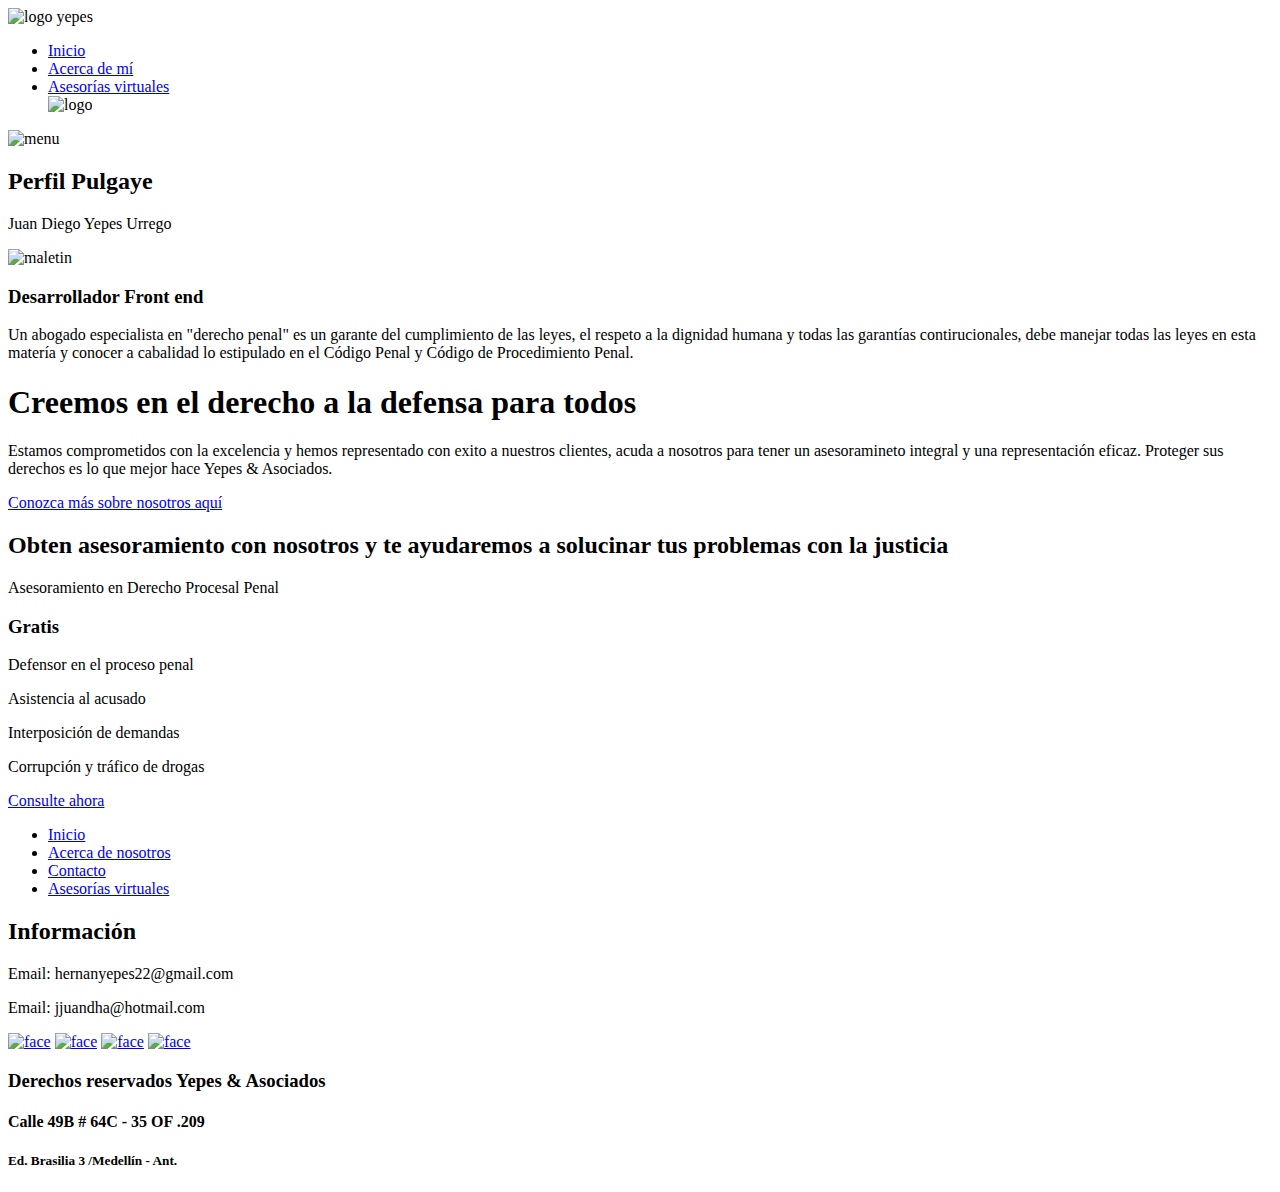
==== index.html @ 73e875a4 "out index" ====
<!DOCTYPE html>
<html lang="es">
<head>
    <meta charset="UTF-8">
    <meta http-equiv="X-UA-Compatible" content="IE=edge">
    <meta name="viewport" content="width=device-width, initial-scale=1.0">
    <title>Blogpulgaye</title>
    <link rel="shortcut icon" href="./images/logo.png" type="image/x-icon">
    <link rel="stylesheet" href="./css/normalize.css">
    <link rel="stylesheet" href="./css/estilos.css">
</head>
<body>
    <header class="hero">
        <nav class="nav container">
            <div class="nav__logo">
                <img src="./images/logoblue_n.jpg" class="nav__yepes" alt="logo yepes">
                <!-- <h2 class="nav__title">Yepes & Asociados</h2> -->
            </div>

            <ul class="nav__link nav__link--menu">
                <li class="nav__items">
                    <a href="index.html" class="nav__links">Inicio</a>
                </li>
                <li class="nav__items">
                    <a href="our.html" class="nav__links">Acerca de mí</a>
                </li>
                <!-- <li class="nav__items">
                    <a href="contacto.html" class="nav__links">Contacto</a>
                </li> -->
                <li class="nav__items">
                    <a href="asesoria.html" class="nav__links">Asesorías virtuales</a>
                </li>

                <img src="./images/closee.svg" class="nav__close" alt="logo">
            </ul>

            <div class="nav__menu">
                <img src="./images/menuu.svg" class="nav__img"  alt="menu">
            </div>
        </nav>

        
    </header>
    
    <main class="main2">

        
        <section class="about">
            <div class="container">
                <h2 class="subtitle">Perfil Pulgaye</h2>
                <p class="about__paragraph">Juan Diego Yepes Urrego</p>
                
                <div class="about__main">
                    <article class="about__icons">
                        <img src="./images/maletin.svg" class="about__icon" alt="maletin">
                        <h3 class="about__title">Desarrollador Front end</h3>
                        <p class="about__paragraph">Un abogado especialista en "derecho penal" es un garante del cumplimiento de las leyes, el respeto a la dignidad humana y todas las garantías contirucionales, debe manejar todas las leyes en esta matería y conocer a cabalidad lo estipulado en el Código Penal y Código de Procedimiento Penal. </p>
                    </article>
                    
               
                
            </div>
        </div>
    </section>
    
    <section class="hero__container ">
        <div class="heroo_3 container">

            <h1 class="hero__title">Creemos en el derecho a la defensa para todos</h1>
            <p class="hero__paragraph">Estamos comprometidos con la excelencia y hemos representado con exito a nuestros clientes, acuda a nosotros para tener un asesoramineto integral y una representación eficaz. Proteger sus derechos es lo que mejor hace Yepes & Asociados. </p>
            <a href="our.html" class="cta">Conozca más sobre nosotros aquí</a>
        </div>
    </section>

        

        <section class="price ">
            <div class="price__container container"> 
            <h2 class="subtitle container">Obten asesoramiento con nosotros y te ayudaremos a solucinar tus problemas con la justicia </h2>

            <div class="price__table">
                <div class="price__element">
                    <p class="price__name">Asesoramiento en Derecho Procesal Penal</p>
                    <h3 class="price__price">Gratis</h3>

                    <div class="price__items">
                        <p class="price__features">Defensor en el proceso penal</p>
                        <p class="price__features">Asistencia al acusado</p>
                        <p class="price__features">Interposición de demandas</p>
                        <p class="price__features">Corrupción y tráfico de drogas</p>
                    </div>

                    <a href="#" class="price__cta">Consulte ahora</a>
                </div>

                

            </div>
        </div>
        </section>

        
        

    </main>

    <!-- <section class="knowledge">
        <div class="knowledge__container container">
            <div class="knowledge__texts">
                <h2 class="subtitle">Ofreciéndote Asesoría Especializada</h2>
                <p class="knowledge__paragraph">En "Yepes & asociados"portamos una profundidad incomparable de conocimiento a sus necesidades legales y brindamos una estrategia sobre la mejor manera de avanzar. Siga leyendo para obtener más información sobre nuestras áreas de practica y llame hoy,  su caso es importante para nosotros.</p>
                <a href="asesoria.html" class="cta">Asesoramiento en linea</a>
            </div>

            <figure class="knowledge__picture">
                <img src="./images/contact.jpeg" class="knowledge__img" alt="grados">
            </figure>
        </div>
    </section> -->

    <footer class="footer">
        <section class="footer__container container">
            <nav class="nav nav--footer">
                <!-- <h2 class="footer__title">Yepes & Asociados</h2> -->
                <ul class="nav__link nav__link--footer nav__link1">
                    <li class="nav__items">
                        <a href="index.html" class="nav__links">Inicio</a>
                    </li>
                    <li class="nav__items">
                        <a href="our.html" class="nav__links">Acerca de nosotros</a>
                    </li>
                    <li class="nav__items">
                        <a href="contacto.html" class="nav__links">Contacto</a>
                    </li>
                    <li class="nav__items">
                        <a href="asesoria.html" class="nav__links">Asesorías virtuales</a>
                    </li>
                </ul>
            </nav>

            <form class="footer__form">
                <h2 class="footer__newletter">Información</h2>
                <div class="footer__inputs">
                    <p>Email: hernanyepes22@gmail.com</p>
                    <p>Email: jjuandha@hotmail.com</p>
                </div>
            </form>
        </section>

        <section class="footer__copy container">
            <div class="footer__social">
                <a href="https://www.facebook.com/hernan.yepes" class="footer__icons"><img src="./images/face.svg" class="footer__img" alt="face"></a>
                <a href="#" class="footer__icons"><img src="./images/insta.svg" class="footer__img" alt="face"></a>
                <a href="https://wa.link/rzdrgx" class="footer__icons"><img src="./images/wpp.svg" class="footer__img" alt="face"></a>
                <a href="https://twitter.com/hernanyepes" class="footer__icons"><img src="./images/twitter.svg" class="footer__img" alt="face"></a>
            </div>

            <h3 class="footer__copyright">Derechos reservados
                 Yepes & Asociados</h3>
                 <h4>Calle 49B # 64C - 35 OF .209</h4>
                 <h5>Ed. Brasilia 3 /Medellín - Ant.</h5>
        </section>
    </footer>

    <script src="./js/menu.js"></script>
</body>
</html>
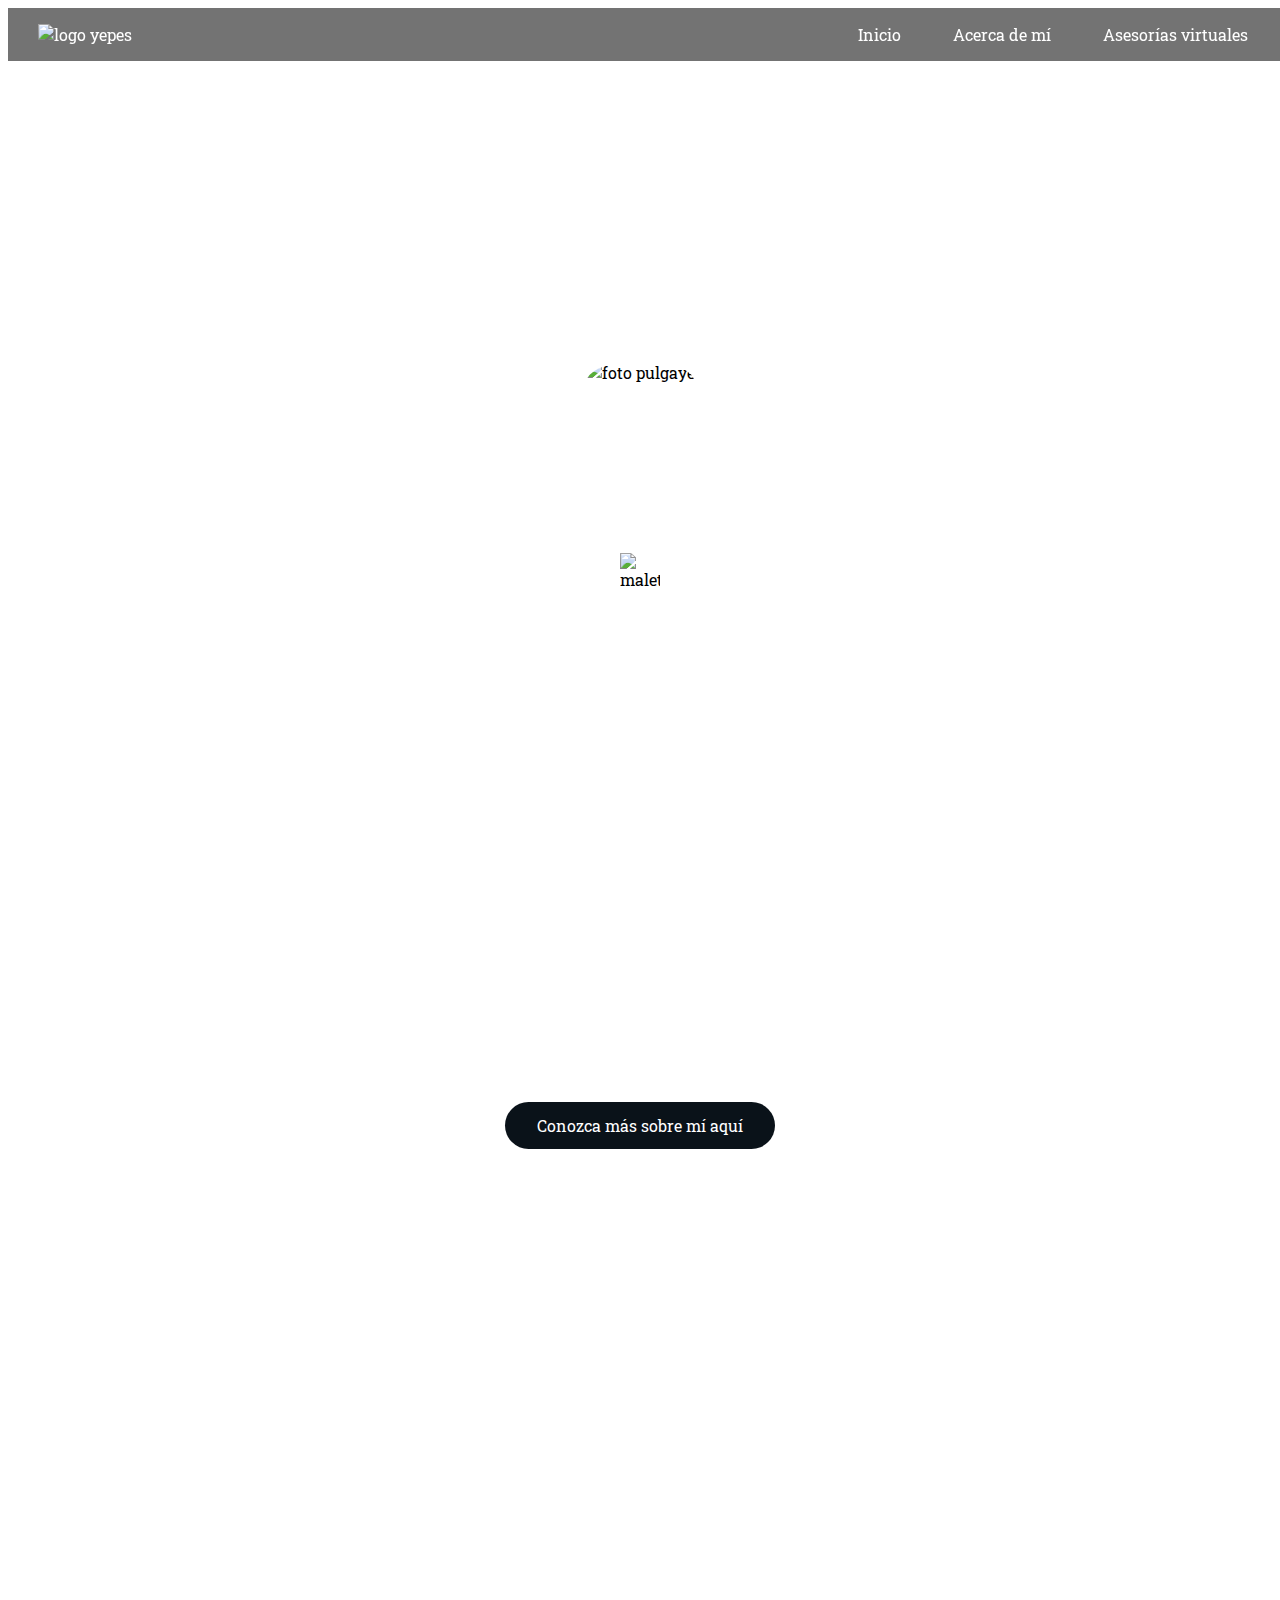
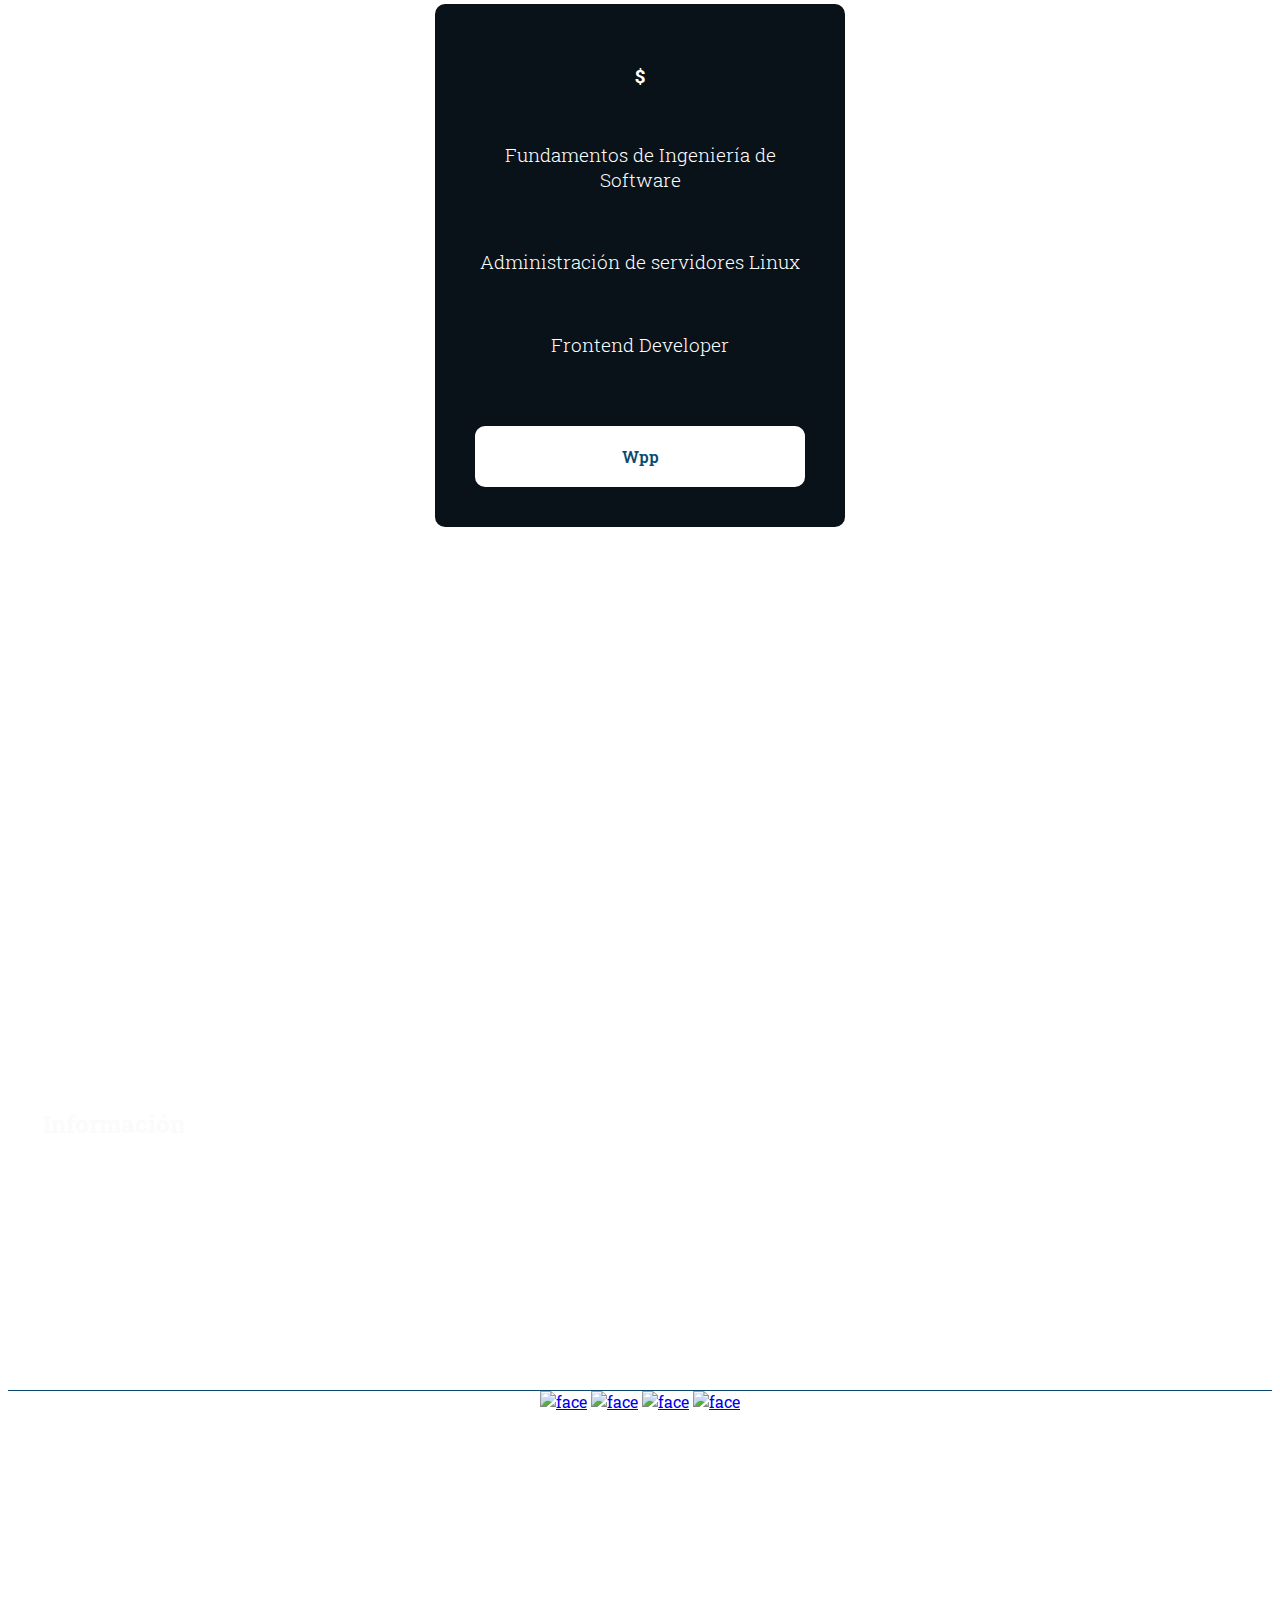
==== commit 5b7e3385: "finally" ====
--- a/index.html
+++ b/index.html
@@ -48,13 +48,14 @@
         <section class="about">
             <div class="container">
                 <h2 class="subtitle">Perfil Pulgaye</h2>
+                <img src="./images/logoblue_n.jpg" class="foto__perfil" alt="foto pulgaye">
                 <p class="about__paragraph">Juan Diego Yepes Urrego</p>
                 
                 <div class="about__main">
                     <article class="about__icons">
                         <img src="./images/maletin.svg" class="about__icon" alt="maletin">
-                        <h3 class="about__title">Desarrollador Front end</h3>
-                        <p class="about__paragraph">Un abogado especialista en "derecho penal" es un garante del cumplimiento de las leyes, el respeto a la dignidad humana y todas las garantías contirucionales, debe manejar todas las leyes en esta matería y conocer a cabalidad lo estipulado en el Código Penal y Código de Procedimiento Penal. </p>
+                        <h3 class="about__title">Desarrollador Frontend Developer</h3>
+                        <p class="about__paragraph">Estudiante de programación y desarrollo de software </p>
                     </article>
                     
                
@@ -66,9 +67,9 @@
     <section class="hero__container ">
         <div class="heroo_3 container">
 
-            <h1 class="hero__title">Creemos en el derecho a la defensa para todos</h1>
-            <p class="hero__paragraph">Estamos comprometidos con la excelencia y hemos representado con exito a nuestros clientes, acuda a nosotros para tener un asesoramineto integral y una representación eficaz. Proteger sus derechos es lo que mejor hace Yepes & Asociados. </p>
-            <a href="our.html" class="cta">Conozca más sobre nosotros aquí</a>
+            <h1 class="hero__title">Soy creativo y siempre dispuesto a aprender</h1>
+            <p class="hero__paragraph">Soy muy trabajador, me gusta trabajar en equipo y ayudar a soluconar problemas </p>
+            <a href="our.html" class="cta">Conozca más sobre mí aquí</a>
         </div>
     </section>
 
@@ -76,21 +77,21 @@
 
         <section class="price ">
             <div class="price__container container"> 
-            <h2 class="subtitle container">Obten asesoramiento con nosotros y te ayudaremos a solucinar tus problemas con la justicia </h2>
+            <h2 class="subtitle container">Habilidades </h2>
 
             <div class="price__table">
                 <div class="price__element">
-                    <p class="price__name">Asesoramiento en Derecho Procesal Penal</p>
-                    <h3 class="price__price">Gratis</h3>
+                    <!-- <p class="price__name">Habilidades</p> -->
+                    <h3 class="price__price">$</h3>
 
                     <div class="price__items">
-                        <p class="price__features">Defensor en el proceso penal</p>
-                        <p class="price__features">Asistencia al acusado</p>
-                        <p class="price__features">Interposición de demandas</p>
-                        <p class="price__features">Corrupción y tráfico de drogas</p>
+                        <p class="price__features">Fundamentos de Ingeniería de Software</p>
+                        <p class="price__features">Administración de servidores Linux</p>
+                        <p class="price__features">Frontend Developer</p>
+                        <!-- <p class="price__features">Corrupción y tráfico de drogas</p> -->
                     </div>
 
-                    <a href="#" class="price__cta">Consulte ahora</a>
+                    <a href="https://wa.link/xchh4u" class="price__cta">Wpp</a>
                 </div>
 
                 
@@ -129,9 +130,9 @@
                     <li class="nav__items">
                         <a href="our.html" class="nav__links">Acerca de nosotros</a>
                     </li>
-                    <li class="nav__items">
+                    <!-- <li class="nav__items">
                         <a href="contacto.html" class="nav__links">Contacto</a>
-                    </li>
+                    </li> -->
                     <li class="nav__items">
                         <a href="asesoria.html" class="nav__links">Asesorías virtuales</a>
                     </li>
@@ -141,24 +142,24 @@
             <form class="footer__form">
                 <h2 class="footer__newletter">Información</h2>
                 <div class="footer__inputs">
-                    <p>Email: hernanyepes22@gmail.com</p>
-                    <p>Email: jjuandha@hotmail.com</p>
+                    <p>yepesjuan211@gmail.com</p>
+                    <!-- <p>Email: jjuandha@hotmail.com</p> -->
                 </div>
             </form>
         </section>
 
         <section class="footer__copy container">
             <div class="footer__social">
-                <a href="https://www.facebook.com/hernan.yepes" class="footer__icons"><img src="./images/face.svg" class="footer__img" alt="face"></a>
-                <a href="#" class="footer__icons"><img src="./images/insta.svg" class="footer__img" alt="face"></a>
-                <a href="https://wa.link/rzdrgx" class="footer__icons"><img src="./images/wpp.svg" class="footer__img" alt="face"></a>
-                <a href="https://twitter.com/hernanyepes" class="footer__icons"><img src="./images/twitter.svg" class="footer__img" alt="face"></a>
+                <a href="https://www.facebook.com/profile.php?id=100054059436147" class="footer__icons"><img src="./images/face.svg" class="footer__img" alt="face"></a>
+                <a href="https://instagram.com/pulgaye/" class="footer__icons"><img src="./images/insta.svg" class="footer__img" alt="face"></a>
+                <a href="https://wa.link/xchh4u" class="footer__icons"><img src="./images/wpp.svg" class="footer__img" alt="face"></a>
+                <a href="https://twitter.com/pulgahacker" class="footer__icons"><img src="./images/twitter.svg" class="footer__img" alt="face"></a>
             </div>
 
             <h3 class="footer__copyright">Derechos reservados
-                 Yepes & Asociados</h3>
-                 <h4>Calle 49B # 64C - 35 OF .209</h4>
-                 <h5>Ed. Brasilia 3 /Medellín - Ant.</h5>
+                 Pulgaye</h3>
+                 <!-- <h4>Calle 49B # 64C - 35 OF .209</h4> -->
+                 <h5>Medellín - Ant.</h5>
         </section>
     </footer>
 
--- a/css/estilos.css
+++ b/css/estilos.css
@@ -0,0 +1,629 @@
+@import url('https://fonts.googleapis.com/css2?family=Roboto+Slab:wght@300;400;600;700&display=swap');
+
+:root{
+    --padding-container: 100px 0;
+    --color-title: #001A49;
+}
+
+body{
+    font-family: 'Roboto Slab', serif;
+}
+
+/* .header{
+    /* background-image: url(../images/colombia.jpg);
+    background-repeat: no-repeat;
+    background-size: cover;
+    z-index: -1; */
+    /* align-items: center; */
+} */
+
+/* .main2{
+right: 0;
+} */
+
+.container{
+    width: 90%;
+    max-width: 1200px;
+    margin: 0 auto;
+    overflow: hidden;
+    padding: var(--padding-container);
+    /* align-items: center; */
+    /* z-index: +1; */
+}
+
+.hero{
+    /* padding-left: 25px;
+    padding-right: 25px; */
+    /* background-image: url(../images/grisfondo.jpeg);
+    
+    z-index: -1; */
+    padding: 0rem 0;
+    width: 100%;
+    /* height: 100vh;
+    min-height: 600px;
+    max-height: 800px; */
+    position: fixed;
+    /* display: grid; */
+    grid-template-rows: 200px 1fr;
+    color: white;
+    /* align-items: center; */
+}
+
+
+.hero::before{
+    content: "";
+    position: absolute;
+    top: 0;
+    left: 0;
+    width: 100%;
+    height: 100%;
+    background-image: linear-gradient(180deg, #0000008c 0%, #0000008c 100% ), url('../images/footerorigin83991132_n.jpg');
+    background-size: cover;
+    /* clip-path: polygon(0 0, 100% 0, 100% 50%, 100% 100%, 0 100%, 0% 50%); */
+    z-index: -1;
+    /* align-items: center; */
+    
+
+}
+
+.nav{
+    right: 0;
+    padding-left: 30px;
+    padding-right: 30px;
+    /* padding: 0px; */
+    /* --padding-container: 0; */
+    height: 100%;
+    display: flex;
+    align-items: center;
+    /* padding-bottom: 50px; */
+
+}
+
+/* .nav__logo{
+    align-items: center;
+} */
+
+.nav__yepes{
+    border-radius: 20%;
+    height: 70px;
+    /*align-items: center;
+    *//*padding-bottom: 30px;
+    *//*display: table-cell;
+    vertical-align: ;
+    */:;
+    -webkit-border-radius: 20%;
+    -moz-border-radius: 20%;
+    -ms-border-radius: 20%;
+    -o-border-radius: 20%;
+    padding-top: 8px;
+    padding-bottom: 8px;
+}
+
+.nav__title{
+    font-weight: 300;
+    /* padding-bottom: 50px; */
+    
+}
+
+.nav__link{
+    margin-left: auto;
+    padding: 0;
+    display: grid;
+    grid-auto-flow: column;
+    grid-auto-columns: max-content;
+    gap: 2em;
+}
+
+.nav__items{
+    list-style: none;
+}
+
+
+.nav__links{
+    padding: 10px;
+    color: rgb(255, 255, 255);
+    text-decoration: none;
+}
+
+.hero ul li  a:hover{ background: #0C486F; border-radius: 5%; -webkit-border-radius: 5%; -moz-border-radius: 5%; -ms-border-radius: 5%; -o-border-radius: 5%;
+}
+/* .nav__link1{
+    color: rgb(54, 54, 54);
+    text-decoration: none;
+} */
+
+
+.nav__menu{
+    margin-left: auto;
+    cursor: pointer;
+    display: none;
+}
+
+.nav__img{
+    display: block;
+    width: 30px;
+}
+
+.nav__close{
+    display: var(--show, none);
+}
+
+/* hero container */
+
+.main2{
+    background-image: url(../images/main367403266742666_n.jpg);
+    background-size: cover;
+    padding: var(--padding-container);
+}
+
+.hero__container{
+    padding-top: 50px;
+    /* max-width: 800px; */
+    padding: var(--padding-container);
+    display: grid;
+    grid-auto-rows: max-content;
+    align-content: center;
+    gap: 1em;
+    padding-bottom: 100px;
+    text-align: center;
+    /* padding-top: 150px; */
+}
+
+.hero__title{
+    padding: 20px;
+    /* padding-top: 50px; */
+    font-size: 2rem;
+    color: #ffffff;
+}
+
+.hero__paragraph{
+    margin-bottom: 20px;
+    padding: 20px;
+    color: #ffffff;
+}
+
+.cta{
+    display: inline-block;
+    background-color: #0A1219;
+    justify-self: center;
+    color: rgb(255, 255, 255);
+    text-decoration: none;
+    padding: 13px 32px;
+    border-radius: 32px;
+    -webkit-border-radius: 32px;
+    -moz-border-radius: 32px;
+    -ms-border-radius: 32px;
+    -o-border-radius: 32px;
+}
+
+/* About */
+
+.about{
+    /* background-image: url(../images/header02.jpg); */
+    background-repeat: no-repeat;
+    background-size: cover;
+    z-index: -1;
+    text-align: center;
+}
+
+.about__title{
+    color: #ffffff;
+}
+
+.subtitle{
+    /* padding: 100px 0; */
+    color: #ffffff;
+    font-size: 3.5rem;
+    margin-bottom: 24px;
+    padding: var(--padding-container);
+    padding-bottom: 10px;
+}
+
+.foto__perfil{
+    height: 200px;
+    padding-bottom: 30px;
+    border-radius: 50%;
+    -webkit-border-radius: 50%;
+    -moz-border-radius: 50%;
+    -ms-border-radius: 50%;
+    -o-border-radius: 50%;
+}
+
+.about__paragraph{
+    line-height: 1.7;
+    color: #ffffff;
+}
+
+.about__main{
+    padding-top: 80px;
+    display: grid;
+    width: 90%;
+    margin: 0 auto;
+    gap: 1em;
+    overflow: hidden;
+    grid-template-columns: repeat(auto-fit, minmax(260px, auto));
+
+}
+
+.about__icons{
+    display: grid;
+    gap: 1em;
+    justify-items: center;
+    width: 260px;
+    overflow: hidden;
+    margin: 0 auto;
+}
+
+.about__icon{
+    width: 40px;
+}
+
+/* @media (min-widht: 500px) {
+
+    .hero__title h1{
+        font-size: 1rem;
+        
+    }
+    
+}  */
+/* knowledge */
+
+.knowledge{
+    background-color: #ffffff;
+    /* opacity: 1; */
+    background-image:  radial-gradient(#0C486F 2px, transparent 2px), radial-gradient(#0C486F 2px, #ffffff 2px);
+    background-size: 80px 80px;
+    background-position: 0 0,40px 40px;
+    /* background-color: #e5e5f7;
+    background-image:  repeating-radial-gradient( circle at 0 0, transparent 0, #e5e5f7 10px ), repeating-linear-gradient( #444cf755, #444cf7 ); */
+    overflow: hidden;
+    /* padding-bottom: 44px;
+    padding-right: 44px; */
+}
+
+.knowledge__container{
+    padding: var(--padding-container);
+    margin: 60px;
+    display: grid;
+    grid-template-columns: 1fr 1fr;
+    gap: 2em;
+    align-items: center;
+}
+
+/* .knowledge__text{
+    padding-top: 32px;
+    padding-bottom: 32px;
+} */
+
+/* .knowledge__text .subtitle .knowledge__paragraph{
+    padding-top: 32px;
+    padding-bottom: 32px;
+} */
+
+.knowledge__picture{
+    max-width: 300px;
+    margin: 20px 60px 20px 60px;
+}
+
+.knowledge__paragraph{
+    margin-top: 20px;
+    line-height: 1.7;
+    margin-bottom: 15px;
+}
+
+.knowledge__img{
+    border-radius: 20%;
+    width: 100%;
+    display: block;
+    -webkit-border-radius: 20%;
+    -moz-border-radius: 20%;
+    -ms-border-radius: 20%;
+    -o-border-radius: 20%;
+}
+
+/* price  */
+
+.price{
+    /* background-image: url(../images/header02.jpg); */
+    background-repeat: no-repeat;
+    background-size: cover;
+    text-align: center;
+    /* padding-top: 20px; */
+}
+
+.price__container{
+    /* padding-top: 25px; */
+padding: var(--padding-container);
+}
+
+.price__table{
+    /* padding-top: 60px; */
+    display: flex;
+    flex-wrap: wrap;
+    gap: 2.5em;
+    justify-content: space-evenly;
+    align-items: center;
+}
+
+.price__element{
+    background-color: #0A1219;
+    text-align: center;
+    border-radius: 10px;
+    -webkit-border-radius: 10px;
+    -moz-border-radius: 10px;
+    -ms-border-radius: 10px;
+    -o-border-radius: 10px;
+    width: 330px;
+    padding: 40px;
+    --color-plan: #ffffff;
+    --color-price: #ffffff;
+    --bg-cta: rgb(255, 255, 255);
+    --color-cta: #ffffff;
+    --color-items: #ffffff;
+
+}
+
+.price__name{
+    color: var(--color-plan);
+    margin-bottom: 15px;
+    font-weight: 300;
+}
+
+.price__price{
+    font-size: 2.rem;
+    color: var(--color-price);
+}
+
+.price__items{
+    margin-top: 35px;
+    display: grid;
+    gap: 1em;
+    font-weight: 300;
+    font-size: 1.2rem;
+    margin-bottom: 50px;
+    color: var(--color-items);
+}
+
+.price__cta{
+    display: block;
+    padding: 20px 0;
+    border-radius: 10px;
+    text-decoration: none;
+    color: #0C486F;
+    background-color: #ffffff;
+    font-weight: 600;
+    -webkit-border-radius: 10px;
+    -moz-border-radius: 10px;
+    -ms-border-radius: 10px;
+    -o-border-radius: 10px;
+    box-shadow: 0 0 1px rgba(0, 0, 0, .5);
+}
+
+/* footer */
+
+.footer{
+    background-image: url(../images/footerorigin83991132_n.jpg);
+    background-repeat: no-repeat;
+    background-size: cover;
+    padding: var(--padding-container);
+}
+
+.footer ul li  a:hover{ background: #0C486F; border-radius: 5%; -webkit-border-radius: 5%; -moz-border-radius: 5%; -ms-border-radius: 5%; -o-border-radius: 5%;
+}
+
+.footer__form{
+    padding: var(--padding-container);
+    padding-left: 35px;
+}
+
+.footer__title{
+    font-weight: 300;
+    font-size: 2rem;
+    margin-bottom: 30px;
+}
+
+.footer__newletter{
+    padding-bottom: 20px;
+    /* padding-right: 30px; */
+}
+
+.footer__title, .footer__newletter{
+    color: rgb(251, 251, 251);
+    /* padding: var(--padding-container); */
+}
+
+.footer__container{
+    
+    /* display: flex; */
+    justify-content: space-between;
+    align-items: center;
+    border-bottom: 1px solid #0C486F;
+    padding-bottom: 60px;
+}
+
+.nav--footer{
+    padding-bottom: 20px;
+    display: grid;
+    gap: 1em;
+    grid-auto-flow: row;
+    height: 100%;
+
+}
+
+.nav__link--footer{
+    padding-top: 120px;
+    
+    display: flex;
+    margin: 0;
+    margin-right: 20px;
+    flex-wrap: wrap;
+}
+
+/* .nav__link .nav__items li a{
+    color: rgb(66, 66, 66);
+} */
+
+.footer__inputs{
+    color: rgb(255, 255, 255);
+    height: 50px;
+    /* padding-left: 12px; */
+    border-radius: 6px;
+    -webkit-border-radius: 6px;
+    -moz-border-radius: 6px;
+    -ms-border-radius: 6px;
+    -o-border-radius: 6px;
+    font-size: 1rem;
+
+}
+
+.footer__copy{
+    --padding-container: 0;
+    text-align: center;
+    color: rgb(255, 255, 255);
+}
+
+.footer__copyright{
+    font-weight: 300;
+}
+
+.footer__icons{
+    /* display: inline-flex; */
+    margin-bottom: 12px;
+}
+
+.footer__img{
+    width: 36px;
+}
+
+/* media queries */
+
+@media (max-width:900px){
+    /* .header{
+        background-image: url(../images/colombia.jpg);
+        background-repeat: no-repeat;
+        background-size: cover;
+        z-index: -1;
+        background-position: -80% 0%;
+    } */
+
+    .nav__menu{
+        display: block;
+        /* position: fixed;
+        background-image: url(../images/menu65451_3918535796622206263_n.jpg);
+        background-repeat: no-repeat;
+        background-size: cover;
+        background-position: center; */
+    }
+
+    .nav__link--menu{
+        position: fixed;
+        background-image: url(../images/menu4.png);
+        background-repeat: no-repeat;
+        background-size: cover;
+        background-position: center;
+        top: 0;
+        left: 0;
+        height: 100%;
+        width: 100%;
+        display: flex;
+        flex-direction: column;
+        justify-content: space-evenly;
+        align-items: center;
+        z-index: 100;
+        opacity: 0;
+        pointer-events: none;
+        transition: .7s opacity;
+        -webkit-transition: .7s opacity;
+        -moz-transition: .7s opacity;
+        -ms-transition: .7s opacity;
+        -o-transition: .7s opacity;
+        
+        /* padding: 20px ; */
+}
+}
+
+    .nav__link--show{
+        --show: block;
+        opacity: 1;
+        pointer-events: unset;
+    }
+
+    .nav__close{
+        position: absolute;
+        top: 30px;
+        right: 30px;
+        width: 30px;
+        cursor: pointer;
+    }
+
+    .nav__yepes{
+        /* padding-top: 60px; */
+        height: 70px;
+        
+    }
+
+    @media (max-width:900px){
+    .hero__title{
+        font-size: 1.5rem;
+    }
+
+    .about__main{
+        gap: 2em;
+    }
+
+    .about__icons:last-of-type{
+        grid-column: 1/-1;
+    }
+
+    .knowledge__container{
+        grid-template-columns: 1fr;
+        grid-template-rows: max-content 1fr;
+        gap: 3em;
+        text-align: center;
+    }
+
+    .knowledge__picture{
+        grid-row: 1/2;
+        justify-self: center;
+    }
+
+    .subtitle{
+        
+        color: #ffffff;
+        font-size: 1.8rem;
+        margin-bottom: 60px;
+        padding-top: 20px;
+        padding-left: 50px;
+        padding-right: 50px;
+    }
+
+    /* .testimony__container{
+        grid-template-columns: 30px 1fr 30px;
+    }
+
+    .testimony__body{
+
+    } */
+
+    .footer__title{
+        justify-self: start;
+    }
+
+    .nav__link--footer{
+        justify-content: space-between;
+    }
+
+    .footer__inputs{
+        flex-wrap: wrap;
+    }
+
+    .footer__input{
+        flex-basis: 100%;
+        margin: 0%;
+        margin-bottom: 16px;
+    }
+
+    .footer__submit{
+        margin-right: auto;
+    }
+}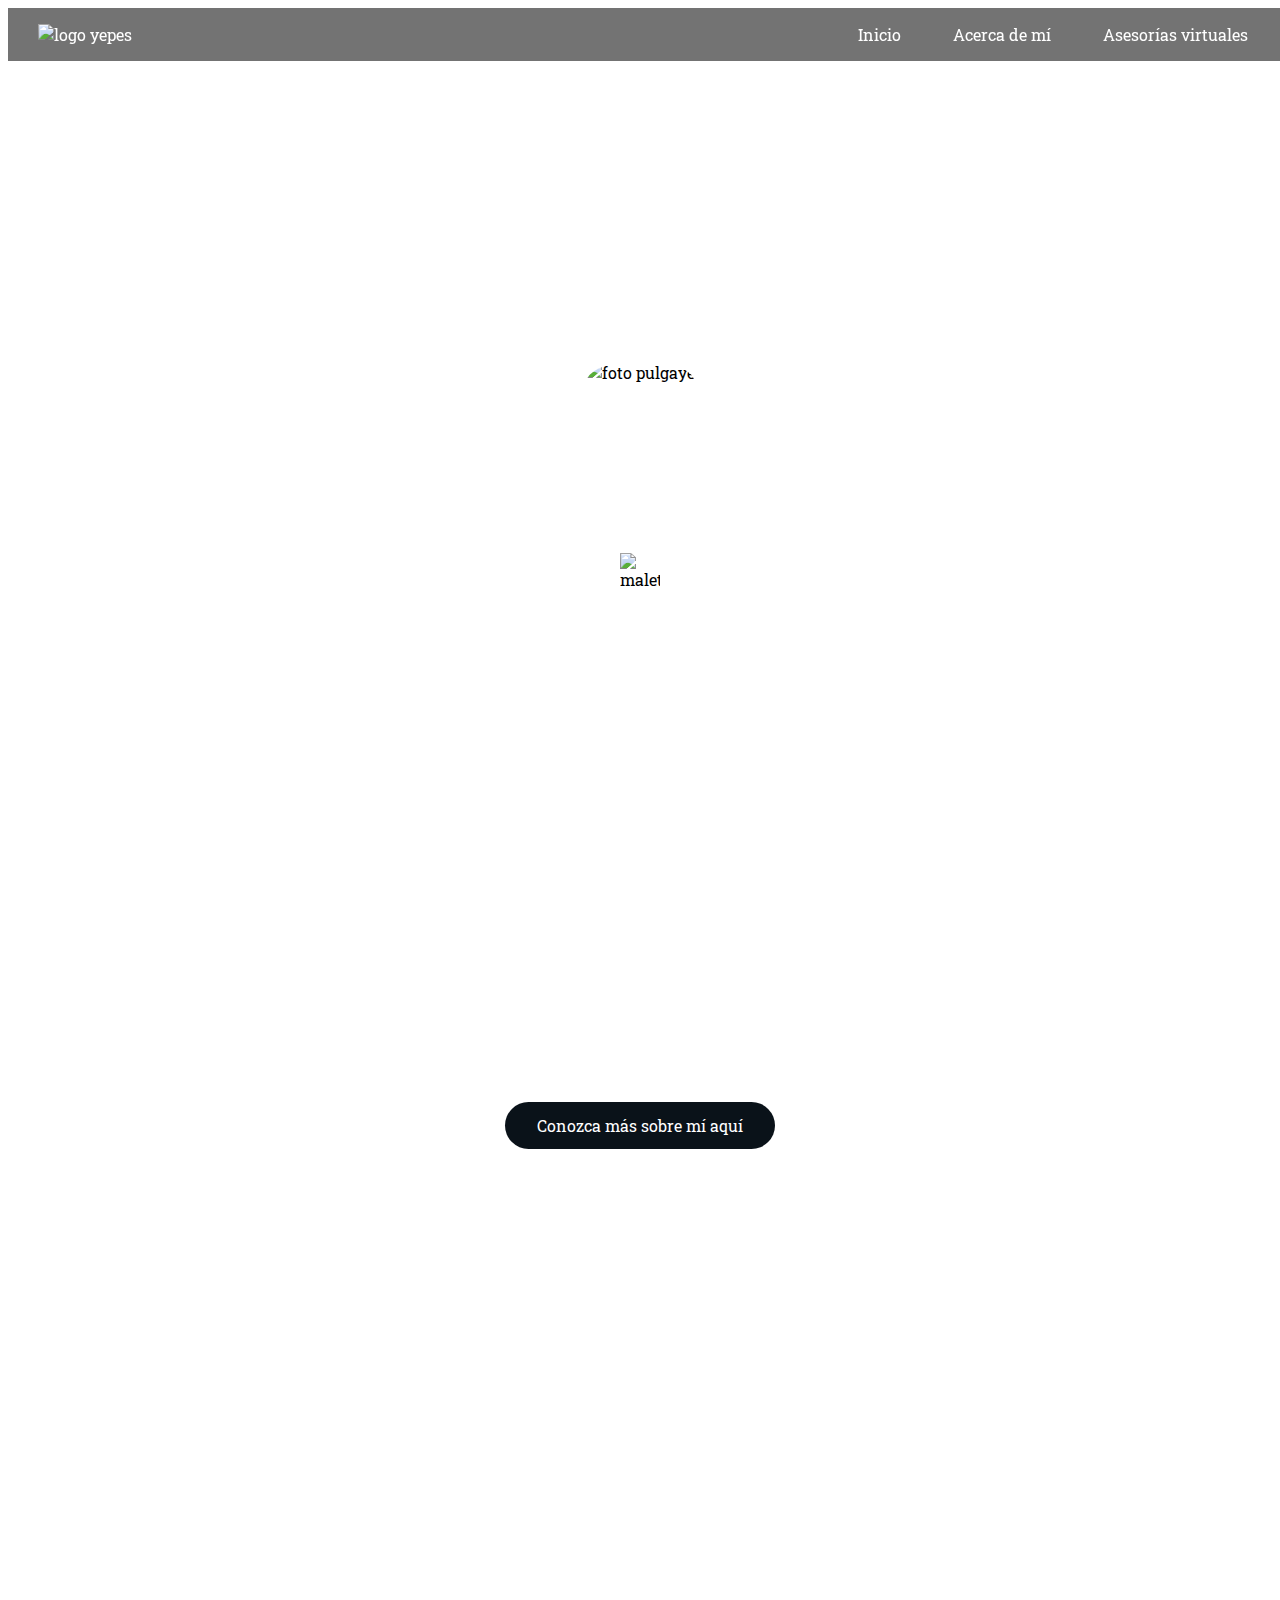
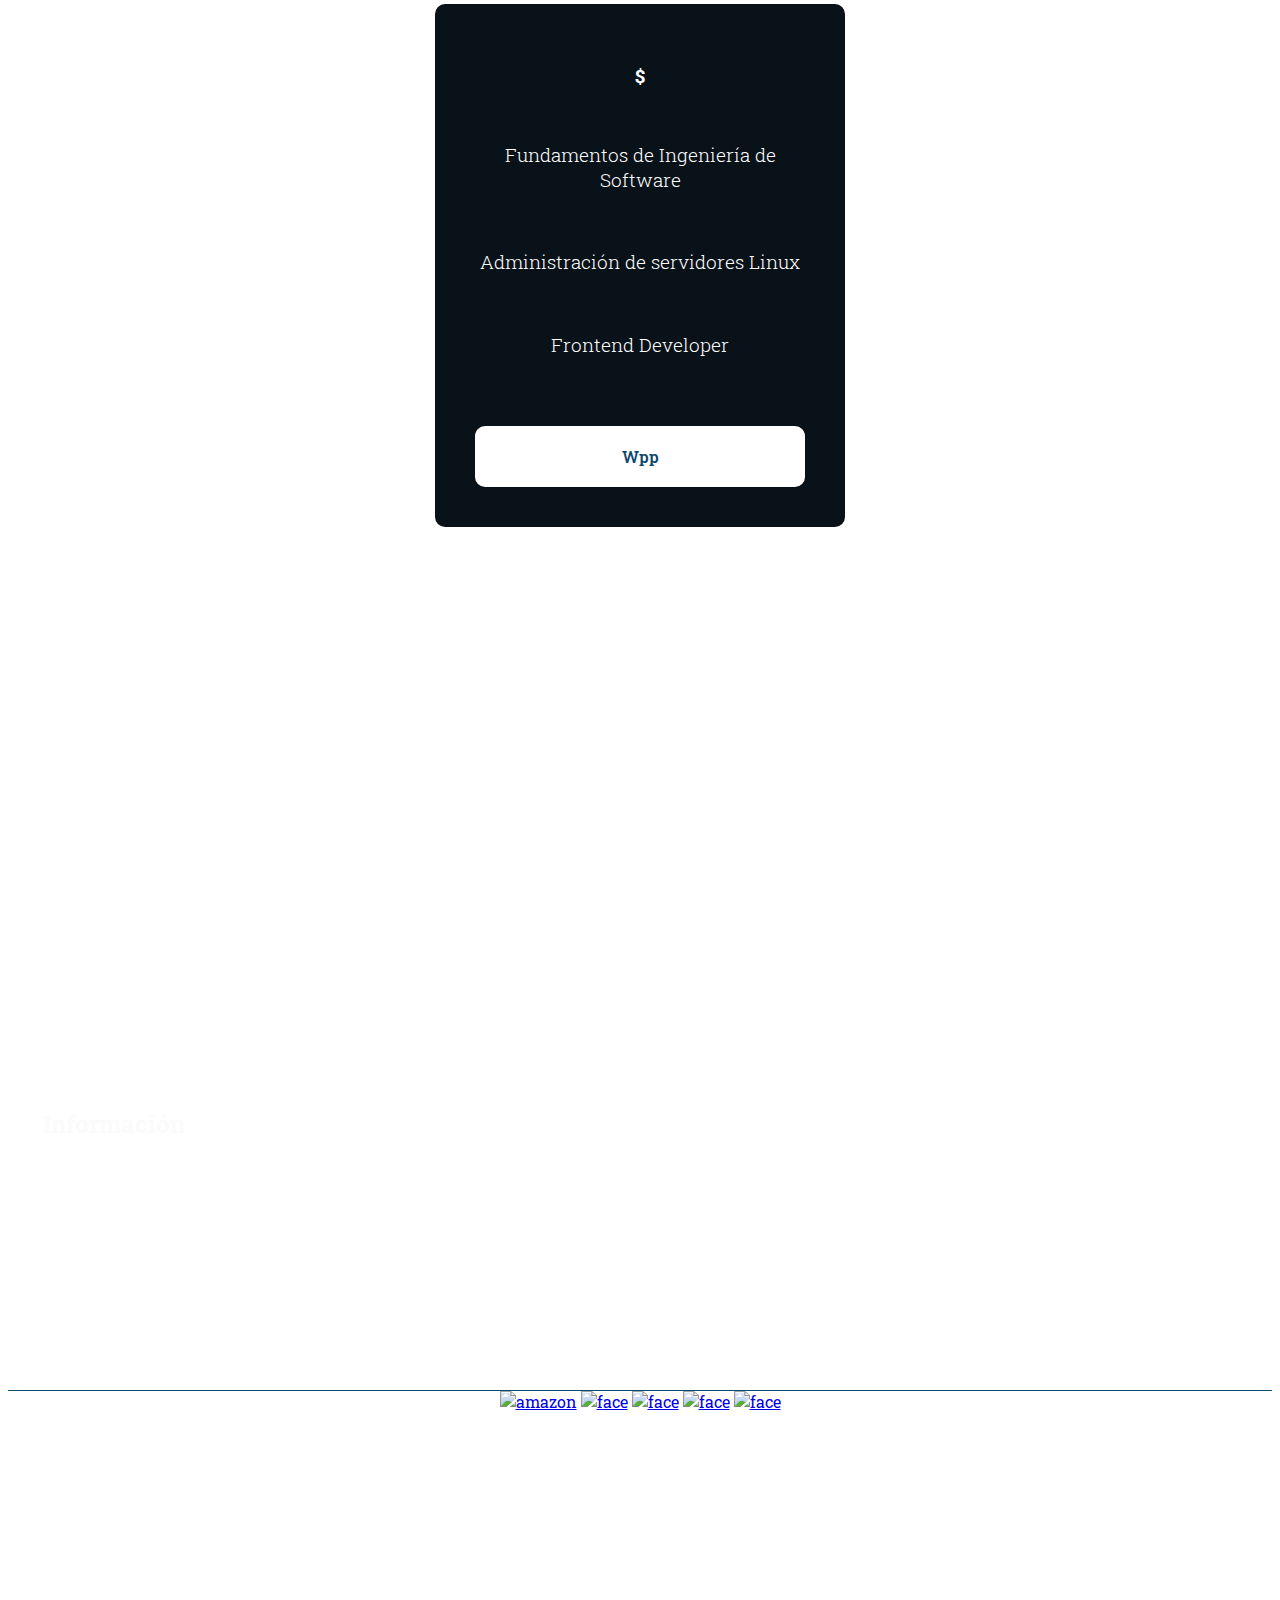
==== commit a137654f: "Corrección ortografia" ====
--- a/index.html
+++ b/index.html
@@ -13,7 +13,7 @@
     <header class="hero">
         <nav class="nav container">
             <div class="nav__logo">
-                <img src="./images/logoblue_n.jpg" class="nav__yepes" alt="logo yepes">
+                <img src="./images/logo.jpg" class="nav__yepes" alt="logo yepes">
                 <!-- <h2 class="nav__title">Yepes & Asociados</h2> -->
             </div>
 
@@ -48,7 +48,7 @@
         <section class="about">
             <div class="container">
                 <h2 class="subtitle">Perfil Pulgaye</h2>
-                <img src="./images/logoblue_n.jpg" class="foto__perfil" alt="foto pulgaye">
+                <img src="./images/logo.jpg" class="foto__perfil" alt="foto pulgaye">
                 <p class="about__paragraph">Juan Diego Yepes Urrego</p>
                 
                 <div class="about__main">
@@ -68,7 +68,7 @@
         <div class="heroo_3 container">
 
             <h1 class="hero__title">Soy creativo y siempre dispuesto a aprender</h1>
-            <p class="hero__paragraph">Soy muy trabajador, me gusta trabajar en equipo y ayudar a soluconar problemas </p>
+            <p class="hero__paragraph">Soy muy trabajador, me gusta trabajar en equipo y ayudar a solucionar problemas </p>
             <a href="our.html" class="cta">Conozca más sobre mí aquí</a>
         </div>
     </section>
@@ -142,7 +142,7 @@
             <form class="footer__form">
                 <h2 class="footer__newletter">Información</h2>
                 <div class="footer__inputs">
-                    <p>yepesjuan211@gmail.com</p>
+                    <p>diegoyepes12@gmail.com</p>
                     <!-- <p>Email: jjuandha@hotmail.com</p> -->
                 </div>
             </form>
@@ -150,6 +150,7 @@
 
         <section class="footer__copy container">
             <div class="footer__social">
+                <a href="https://www.amazon.es/b?_encoding=UTF8&tag=pulgaye-21&linkCode=ur2&linkId=194b66f0633972487607eccf81290dad&camp=3638&creative=24630&node=599382031" class="footer__icons"><img src="./images/amazon.svg" class="footer__img" alt="amazon"></a>
                 <a href="https://www.facebook.com/profile.php?id=100054059436147" class="footer__icons"><img src="./images/face.svg" class="footer__img" alt="face"></a>
                 <a href="https://instagram.com/pulgaye/" class="footer__icons"><img src="./images/insta.svg" class="footer__img" alt="face"></a>
                 <a href="https://wa.link/xchh4u" class="footer__icons"><img src="./images/wpp.svg" class="footer__img" alt="face"></a>
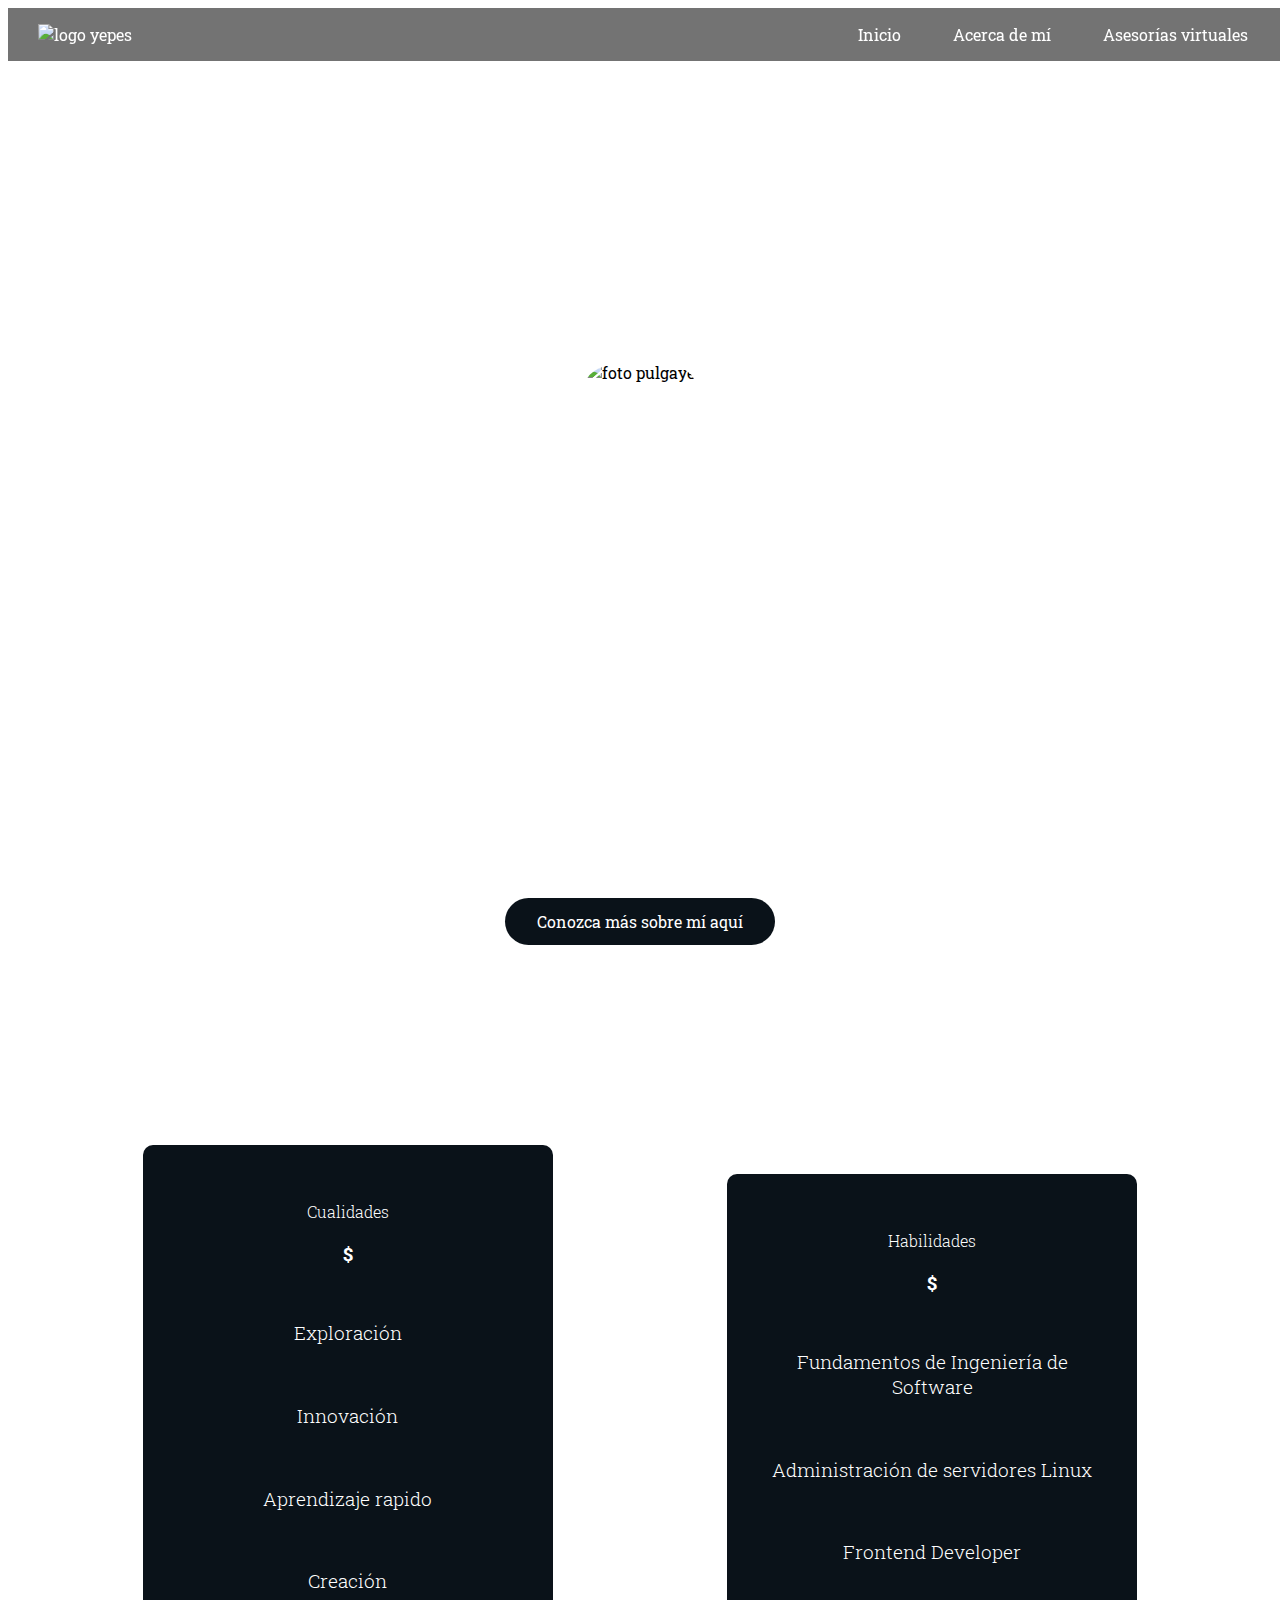
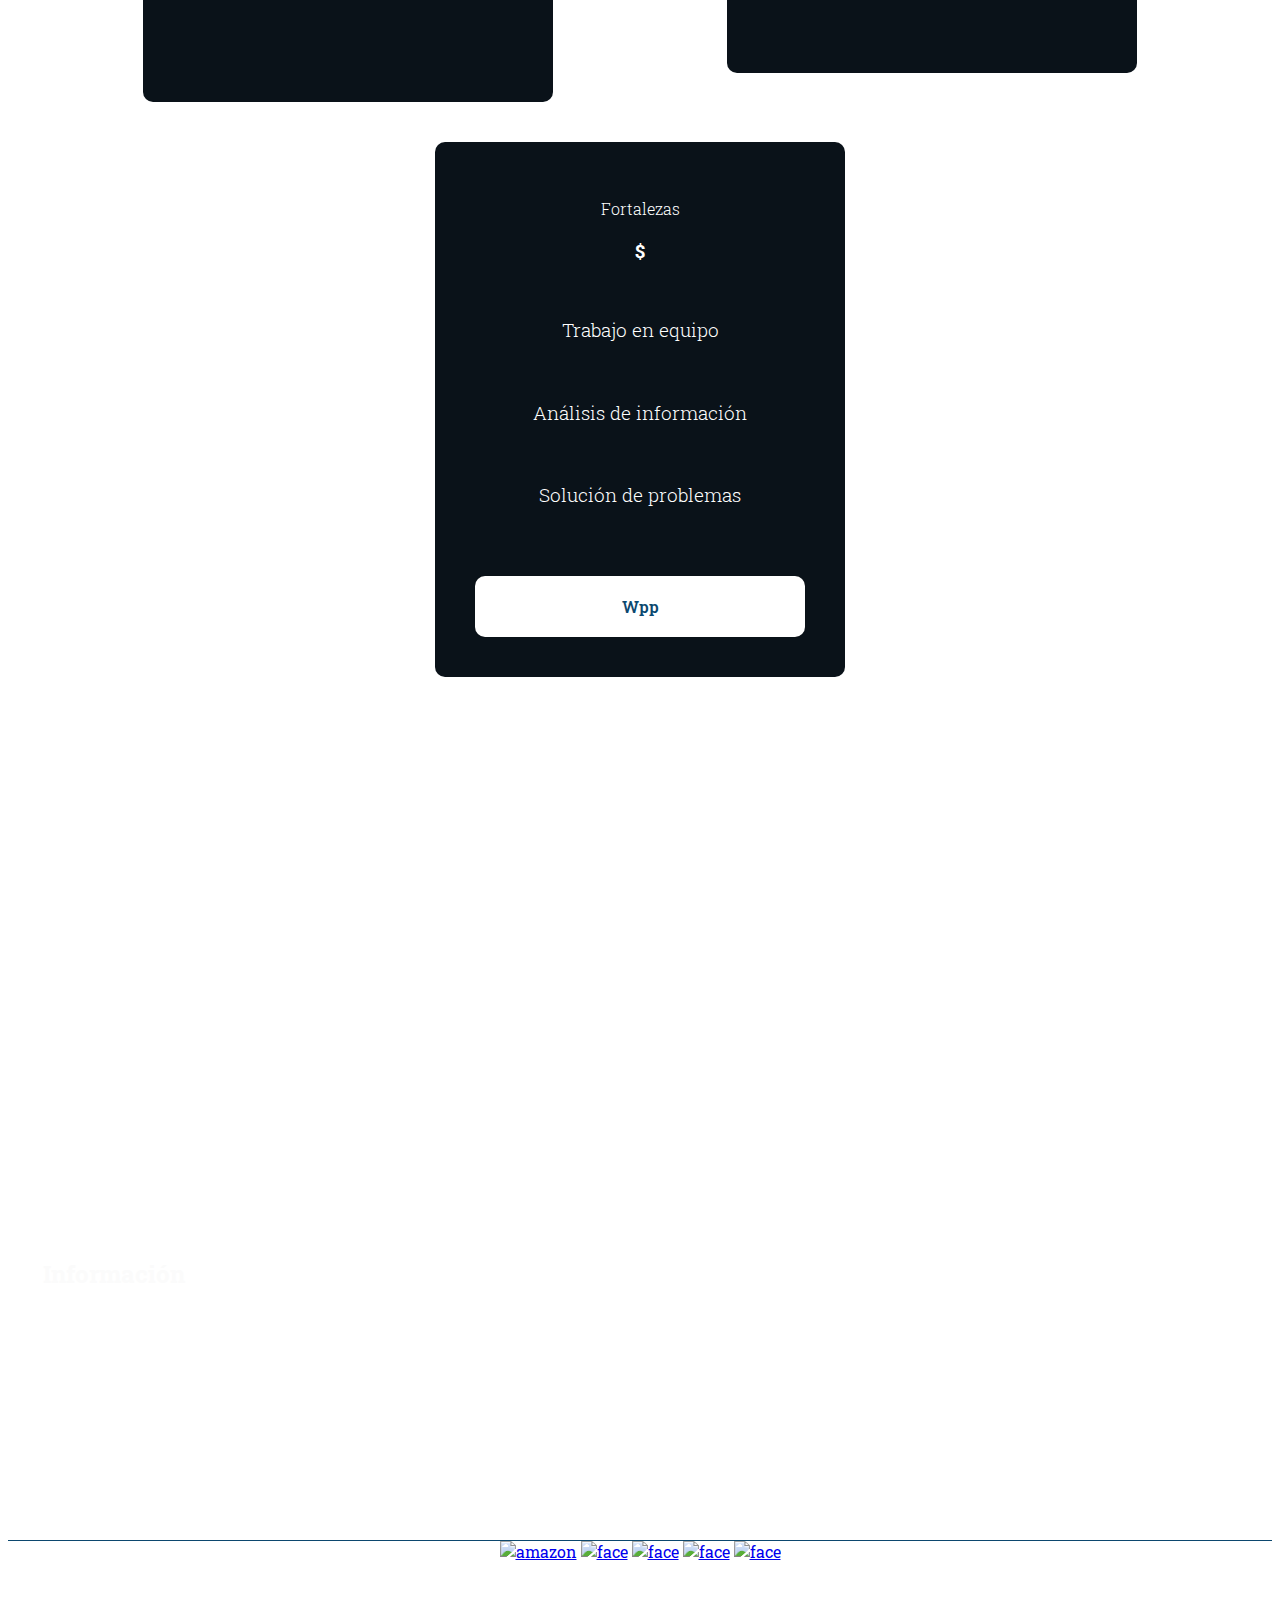
==== commit d7052f0a: "Add target" ====
--- a/index.html
+++ b/index.html
@@ -1,108 +1,139 @@
 <!DOCTYPE html>
 <html lang="es">
-<head>
-    <meta charset="UTF-8">
-    <meta http-equiv="X-UA-Compatible" content="IE=edge">
-    <meta name="viewport" content="width=device-width, initial-scale=1.0">
+  <head>
+    <meta charset="UTF-8" />
+    <meta http-equiv="X-UA-Compatible" content="IE=edge" />
+    <meta name="viewport" content="width=device-width, initial-scale=1.0" />
     <title>Blogpulgaye</title>
-    <link rel="shortcut icon" href="./images/logo.png" type="image/x-icon">
-    <link rel="stylesheet" href="./css/normalize.css">
-    <link rel="stylesheet" href="./css/estilos.css">
-</head>
-<body>
+    <link rel="shortcut icon" href="./images/logo.png" type="image/x-icon" />
+    <link rel="stylesheet" href="./css/normalize.css" />
+    <link rel="stylesheet" href="./css/estilos.css" />
+  </head>
+  <body>
     <header class="hero">
-        <nav class="nav container">
-            <div class="nav__logo">
-                <img src="./images/logo.jpg" class="nav__yepes" alt="logo yepes">
-                <!-- <h2 class="nav__title">Yepes & Asociados</h2> -->
-            </div>
-
-            <ul class="nav__link nav__link--menu">
-                <li class="nav__items">
-                    <a href="index.html" class="nav__links">Inicio</a>
-                </li>
-                <li class="nav__items">
-                    <a href="our.html" class="nav__links">Acerca de mí</a>
-                </li>
-                <!-- <li class="nav__items">
+      <nav class="nav container">
+        <div class="nav__logo">
+          <img src="./images/logo.jpg" class="nav__yepes" alt="logo yepes" />
+          <!-- <h2 class="nav__title">Yepes & Asociados</h2> -->
+        </div>
+
+        <ul class="nav__link nav__link--menu">
+          <li class="nav__items">
+            <a href="index.html" class="nav__links">Inicio</a>
+          </li>
+          <li class="nav__items">
+            <a href="our.html" class="nav__links">Acerca de mí</a>
+          </li>
+          <!-- <li class="nav__items">
                     <a href="contacto.html" class="nav__links">Contacto</a>
                 </li> -->
-                <li class="nav__items">
-                    <a href="asesoria.html" class="nav__links">Asesorías virtuales</a>
-                </li>
-
-                <img src="./images/closee.svg" class="nav__close" alt="logo">
-            </ul>
-
-            <div class="nav__menu">
-                <img src="./images/menuu.svg" class="nav__img"  alt="menu">
-            </div>
-        </nav>
-
-        
+          <li class="nav__items">
+            <a href="asesoria.html" class="nav__links">Asesorías virtuales</a>
+          </li>
+
+          <img src="./images/closee.svg" class="nav__close" alt="logo" />
+        </ul>
+
+        <div class="nav__menu">
+          <img src="./images/menuu.svg" class="nav__img" alt="menu" />
+        </div>
+      </nav>
     </header>
-    
+
     <main class="main2">
-
-        
-        <section class="about">
-            <div class="container">
-                <h2 class="subtitle">Perfil Pulgaye</h2>
-                <img src="./images/logo.jpg" class="foto__perfil" alt="foto pulgaye">
-                <p class="about__paragraph">Juan Diego Yepes Urrego</p>
-                
-                <div class="about__main">
-                    <article class="about__icons">
-                        <img src="./images/maletin.svg" class="about__icon" alt="maletin">
-                        <h3 class="about__title">Desarrollador Frontend Developer</h3>
-                        <p class="about__paragraph">Estudiante de programación y desarrollo de software </p>
-                    </article>
-                    
-               
-                
-            </div>
-        </div>
-    </section>
-    
-    <section class="hero__container ">
+      <section class="about">
+        <div class="container">
+          <h2 class="subtitle">Perfil Pulgaye</h2>
+          <img
+            src="./images/logo.jpg"
+            class="foto__perfil"
+            alt="foto pulgaye"
+          />
+          <p class="about__paragraph">Juan Diego Yepes Urrego</p>
+
+          <div class="about__main">
+            <article class="about__icons">
+              <img
+                src="./images/maletin.svg"
+                class="about__icon"
+                alt="maletin"
+              />
+              <h3 class="about__title">Desarrollador Frontend Developer</h3>
+              <p class="about__paragraph">
+                Estudiante de programación y desarrollo de software
+              </p>
+            </article>
+          </div>
+        </div>
+      </section>
+
+      <section class="hero__container">
         <div class="heroo_3 container">
-
-            <h1 class="hero__title">Soy creativo y siempre dispuesto a aprender</h1>
-            <p class="hero__paragraph">Soy muy trabajador, me gusta trabajar en equipo y ayudar a solucionar problemas </p>
-            <a href="our.html" class="cta">Conozca más sobre mí aquí</a>
-        </div>
-    </section>
-
-        
-
-        <section class="price ">
-            <div class="price__container container"> 
-            <h2 class="subtitle container">Habilidades </h2>
-
-            <div class="price__table">
-                <div class="price__element">
-                    <!-- <p class="price__name">Habilidades</p> -->
-                    <h3 class="price__price">$</h3>
-
-                    <div class="price__items">
-                        <p class="price__features">Fundamentos de Ingeniería de Software</p>
-                        <p class="price__features">Administración de servidores Linux</p>
-                        <p class="price__features">Frontend Developer</p>
-                        <!-- <p class="price__features">Corrupción y tráfico de drogas</p> -->
-                    </div>
-
-                    <a href="https://wa.link/xchh4u" class="price__cta">Wpp</a>
-                </div>
-
-                
-
-            </div>
-        </div>
-        </section>
-
-        
-        
-
+          <!-- <h1 class="hero__title">Aprendo - Exploro - Creo _ Innovo</h1> -->
+          <!-- <p class="hero__paragraph">Sabe trabajar en equipo y ayudar a solucionar problemas </p> -->
+          <a href="our.html" class="cta">Conozca más sobre mí aquí</a>
+        </div>
+      </section>
+
+      <section class="price">
+        <div class="price__container container">
+          <!-- <h2 class="subtitle container">Habilidades </h2> -->
+
+          <div class="price__table">
+            <div class="price__element">
+              <p class="price__name">Cualidades</p>
+              <h3 class="price__price">$</h3>
+
+              <div class="price__items">
+                <p class="price__features">Exploración</p>
+                <p class="price__features">Innovación</p>
+                <p class="price__features">Aprendizaje rapido</p>
+                <p class="price__features">Creación</p>
+                <!-- <p class="price__features">Corrupción y tráfico de drogas</p> -->
+              </div>
+
+              <!-- <a href="https://wa.link/xchh4u" class="price__cta">Wpp</a> -->
+            </div>
+
+            <div class="price__element">
+              <p class="price__name">Habilidades</p>
+              <h3 class="price__price">$</h3>
+
+              <div class="price__items">
+                <p class="price__features">
+                  Fundamentos de Ingeniería de Software
+                </p>
+                <p class="price__features">
+                  Administración de servidores Linux
+                </p>
+                <p class="price__features">Frontend Developer</p>
+                <!-- <p class="price__features">Corrupción y tráfico de drogas</p> -->
+              </div>
+
+              <!-- <a href="https://wa.link/xchh4u" class="price__cta">Wpp</a> -->
+            </div>
+
+            <div class="price__element">
+              <p class="price__name">Fortalezas</p>
+              <h3 class="price__price">$</h3>
+
+              <div class="price__items">
+                <p class="price__features">Trabajo en equipo</p>
+                <p class="price__features">Análisis de información</p>
+                <p class="price__features">Solución de problemas</p>
+                <!-- <p class="price__features">Corrupción y tráfico de drogas</p> -->
+              </div>
+
+              <a
+                href="https://wa.link/xchh4u"
+                target="_blank"
+                class="price__cta"
+                >Wpp</a
+              >
+            </div>
+          </div>
+        </div>
+      </section>
     </main>
 
     <!-- <section class="knowledge">
@@ -120,50 +151,74 @@
     </section> -->
 
     <footer class="footer">
-        <section class="footer__container container">
-            <nav class="nav nav--footer">
-                <!-- <h2 class="footer__title">Yepes & Asociados</h2> -->
-                <ul class="nav__link nav__link--footer nav__link1">
-                    <li class="nav__items">
-                        <a href="index.html" class="nav__links">Inicio</a>
-                    </li>
-                    <li class="nav__items">
-                        <a href="our.html" class="nav__links">Acerca de nosotros</a>
-                    </li>
-                    <!-- <li class="nav__items">
+      <section class="footer__container container">
+        <nav class="nav nav--footer">
+          <!-- <h2 class="footer__title">Yepes & Asociados</h2> -->
+          <ul class="nav__link nav__link--footer nav__link1">
+            <li class="nav__items">
+              <a href="index.html" class="nav__links">Inicio</a>
+            </li>
+            <li class="nav__items">
+              <a href="our.html" class="nav__links">Acerca de nosotros</a>
+            </li>
+            <!-- <li class="nav__items">
                         <a href="contacto.html" class="nav__links">Contacto</a>
                     </li> -->
-                    <li class="nav__items">
-                        <a href="asesoria.html" class="nav__links">Asesorías virtuales</a>
-                    </li>
-                </ul>
-            </nav>
-
-            <form class="footer__form">
-                <h2 class="footer__newletter">Información</h2>
-                <div class="footer__inputs">
-                    <p>diegoyepes12@gmail.com</p>
-                    <!-- <p>Email: jjuandha@hotmail.com</p> -->
-                </div>
-            </form>
-        </section>
-
-        <section class="footer__copy container">
-            <div class="footer__social">
-                <a href="https://www.amazon.es/b?_encoding=UTF8&tag=pulgaye-21&linkCode=ur2&linkId=194b66f0633972487607eccf81290dad&camp=3638&creative=24630&node=599382031" class="footer__icons"><img src="./images/amazon.svg" class="footer__img" alt="amazon"></a>
-                <a href="https://www.facebook.com/profile.php?id=100054059436147" class="footer__icons"><img src="./images/face.svg" class="footer__img" alt="face"></a>
-                <a href="https://instagram.com/pulgaye/" class="footer__icons"><img src="./images/insta.svg" class="footer__img" alt="face"></a>
-                <a href="https://wa.link/xchh4u" class="footer__icons"><img src="./images/wpp.svg" class="footer__img" alt="face"></a>
-                <a href="https://twitter.com/pulgahacker" class="footer__icons"><img src="./images/twitter.svg" class="footer__img" alt="face"></a>
-            </div>
-
-            <h3 class="footer__copyright">Derechos reservados
-                 Pulgaye</h3>
-                 <!-- <h4>Calle 49B # 64C - 35 OF .209</h4> -->
-                 <h5>Medellín - Ant.</h5>
-        </section>
+            <li class="nav__items">
+              <a href="asesoria.html" class="nav__links">Asesorías virtuales</a>
+            </li>
+          </ul>
+        </nav>
+
+        <form class="footer__form">
+          <h2 class="footer__newletter">Información</h2>
+          <div class="footer__inputs">
+            <p>diegoyepes12@gmail.com</p>
+            <!-- <p>Email: jjuandha@hotmail.com</p> -->
+          </div>
+        </form>
+      </section>
+
+      <section class="footer__copy container">
+        <div class="footer__social">
+          <a
+            href="https://www.amazon.es/b?_encoding=UTF8&tag=pulgaye-21&linkCode=ur2&linkId=194b66f0633972487607eccf81290dad&camp=3638&creative=24630&node=599382031"
+            class="footer__icons"
+            ><img
+              src="./images/amazon.svg"
+              target="_blank"
+              class="footer__img"
+              alt="amazon"
+          /></a>
+          <a
+            href="https://www.facebook.com/profile.php?id=100054059436147"
+            target="_blank"
+            class="footer__icons"
+            ><img src="./images/face.svg" class="footer__img" alt="face"
+          /></a>
+          <a
+            href="https://instagram.com/pulgaye/"
+            target="_blank"
+            class="footer__icons"
+            ><img src="./images/insta.svg" class="footer__img" alt="face"
+          /></a>
+          <a href="https://wa.link/xchh4u" target="_blank" class="footer__icons"
+            ><img src="./images/wpp.svg" class="footer__img" alt="face"
+          /></a>
+          <a
+            href="https://twitter.com/pulgahacker"
+            target="_blank"
+            class="footer__icons"
+            ><img src="./images/twitter.svg" class="footer__img" alt="face"
+          /></a>
+        </div>
+
+        <h3 class="footer__copyright">Derechos reservados Pulgaye</h3>
+        <!-- <h4>Calle 49B # 64C - 35 OF .209</h4> -->
+        <h5>Medellín - Ant.</h5>
+      </section>
     </footer>
 
     <script src="./js/menu.js"></script>
-</body>
-</html>+  </body>
+</html>
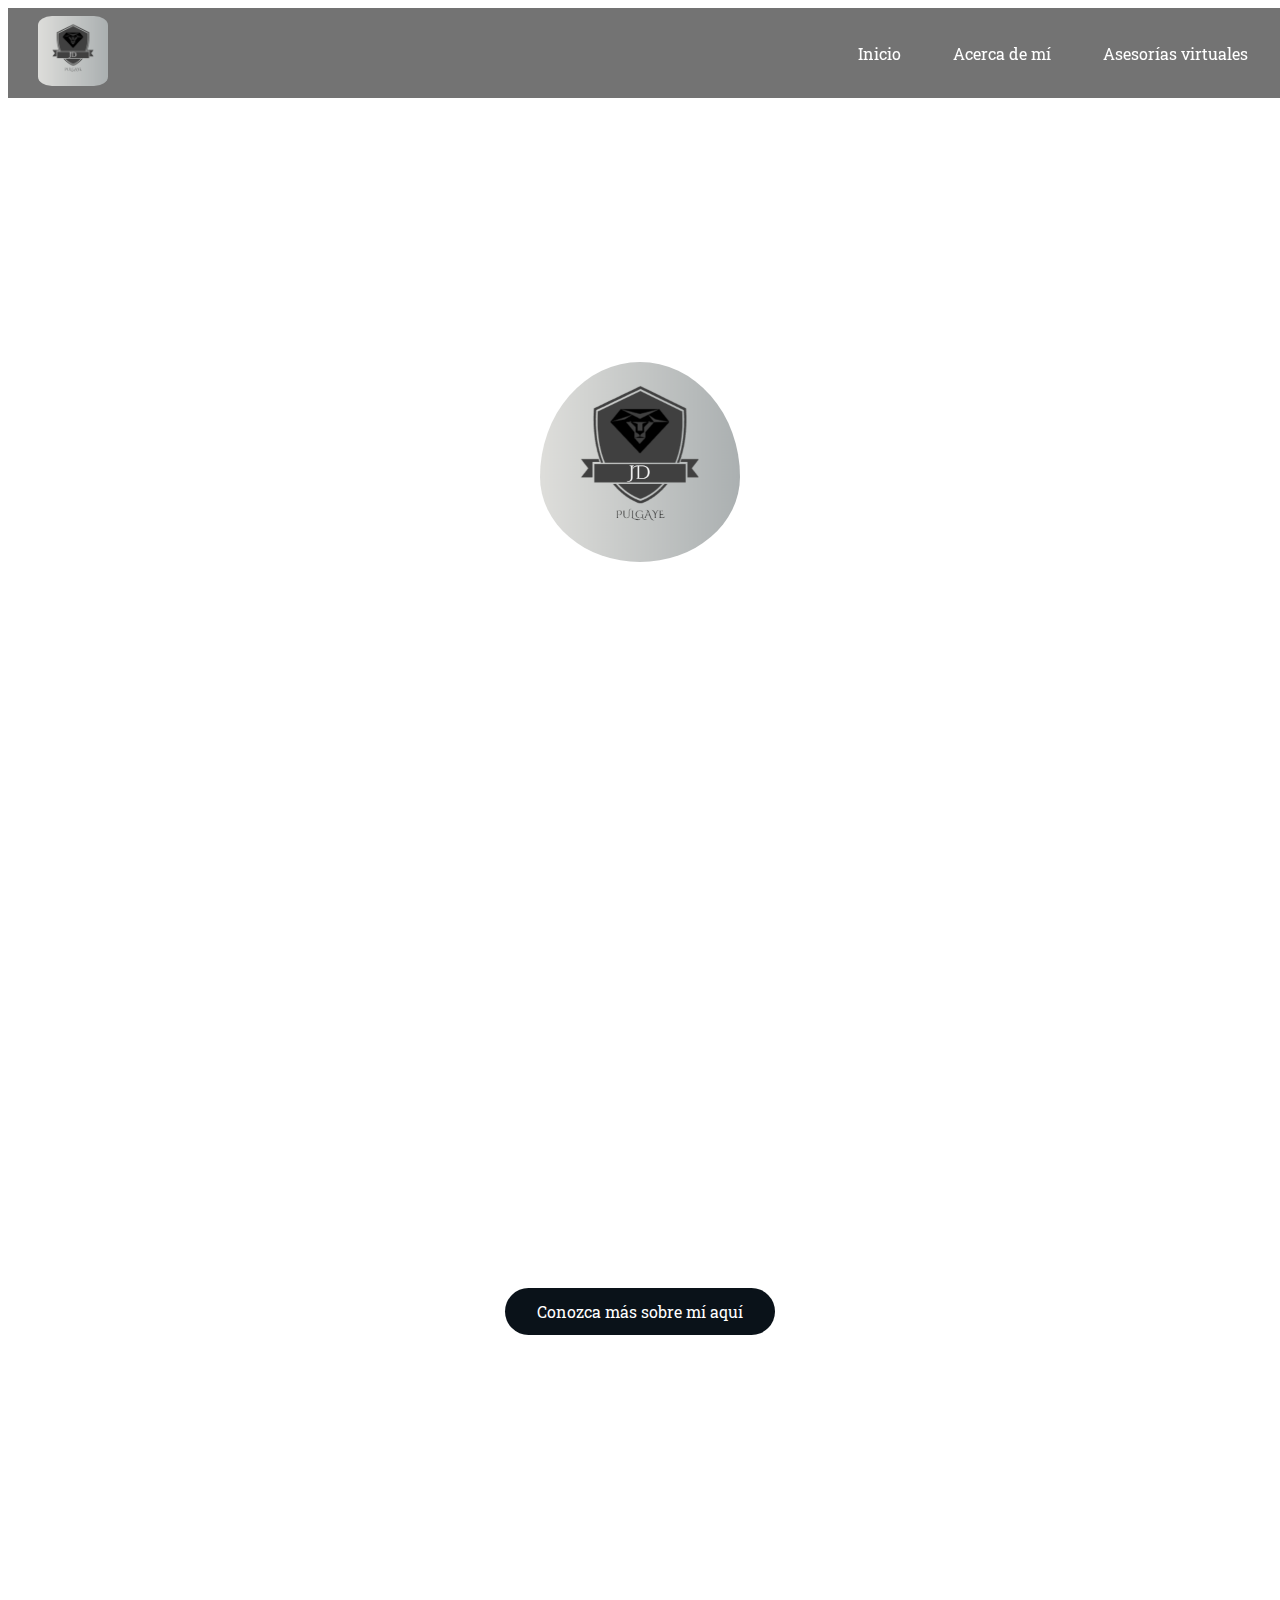
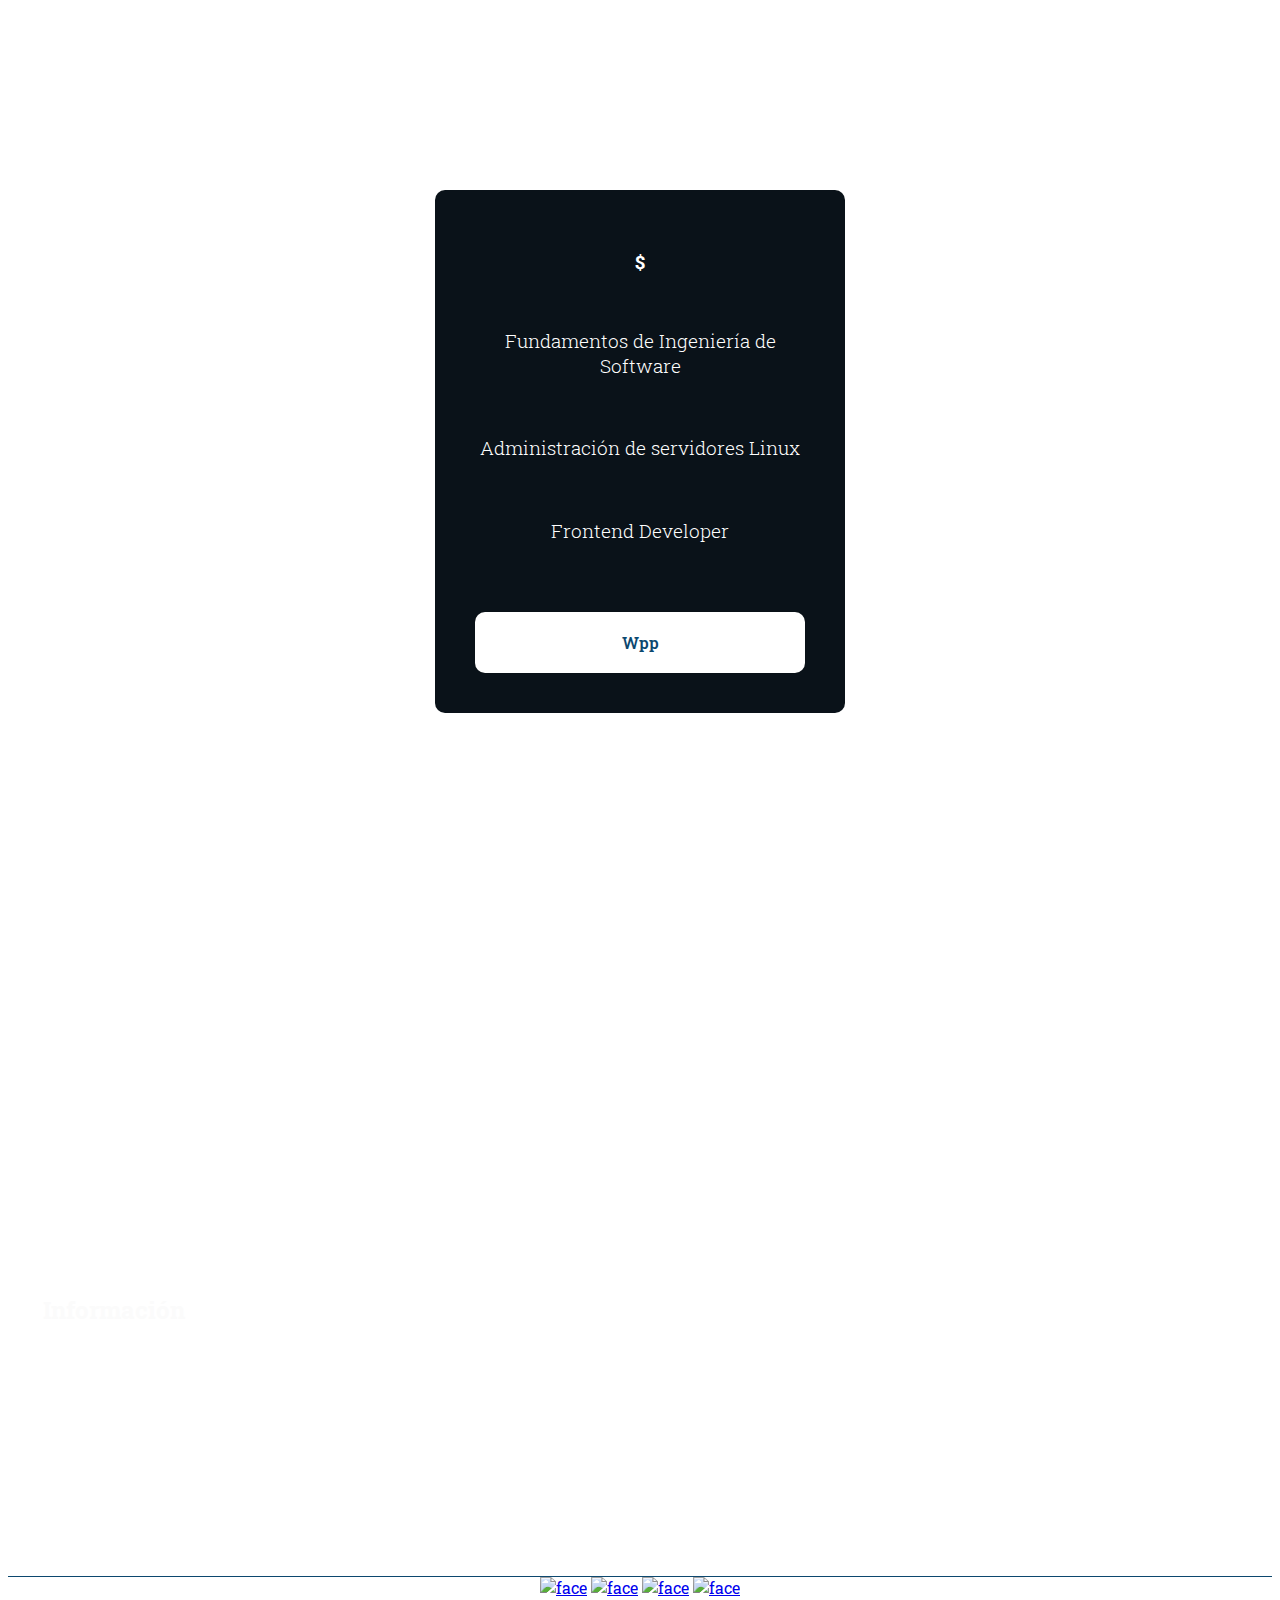
==== commit 08dc0a0b: "cambiando logo" ====
--- a/index.html
+++ b/index.html
@@ -1,139 +1,108 @@
 <!DOCTYPE html>
 <html lang="es">
-  <head>
-    <meta charset="UTF-8" />
-    <meta http-equiv="X-UA-Compatible" content="IE=edge" />
-    <meta name="viewport" content="width=device-width, initial-scale=1.0" />
+<head>
+    <meta charset="UTF-8">
+    <meta http-equiv="X-UA-Compatible" content="IE=edge">
+    <meta name="viewport" content="width=device-width, initial-scale=1.0">
     <title>Blogpulgaye</title>
-    <link rel="shortcut icon" href="./images/logo.png" type="image/x-icon" />
-    <link rel="stylesheet" href="./css/normalize.css" />
-    <link rel="stylesheet" href="./css/estilos.css" />
-  </head>
-  <body>
+    <link rel="shortcut icon" href="./images/logo.png" type="image/x-icon">
+    <link rel="stylesheet" href="./css/normalize.css">
+    <link rel="stylesheet" href="./css/estilos.css">
+</head>
+<body>
     <header class="hero">
-      <nav class="nav container">
-        <div class="nav__logo">
-          <img src="./images/logo.jpg" class="nav__yepes" alt="logo yepes" />
-          <!-- <h2 class="nav__title">Yepes & Asociados</h2> -->
-        </div>
+        <nav class="nav container">
+            <div class="nav__logo">
+                <img src="./images/logo22new.png" class="nav__yepes" alt="logo yepes">
+                <!-- <h2 class="nav__title">Yepes & Asociados</h2> -->
+            </div>
 
-        <ul class="nav__link nav__link--menu">
-          <li class="nav__items">
-            <a href="index.html" class="nav__links">Inicio</a>
-          </li>
-          <li class="nav__items">
-            <a href="our.html" class="nav__links">Acerca de mí</a>
-          </li>
-          <!-- <li class="nav__items">
+            <ul class="nav__link nav__link--menu">
+                <li class="nav__items">
+                    <a href="index.html" class="nav__links">Inicio</a>
+                </li>
+                <li class="nav__items">
+                    <a href="our.html" class="nav__links">Acerca de mí</a>
+                </li>
+                <!-- <li class="nav__items">
                     <a href="contacto.html" class="nav__links">Contacto</a>
                 </li> -->
-          <li class="nav__items">
-            <a href="asesoria.html" class="nav__links">Asesorías virtuales</a>
-          </li>
+                <li class="nav__items">
+                    <a href="asesoria.html" class="nav__links">Asesorías virtuales</a>
+                </li>
 
-          <img src="./images/closee.svg" class="nav__close" alt="logo" />
-        </ul>
+                <img src="./images/closee.svg" class="nav__close" alt="logo">
+            </ul>
 
-        <div class="nav__menu">
-          <img src="./images/menuu.svg" class="nav__img" alt="menu" />
+            <div class="nav__menu">
+                <img src="./images/menuu.svg" class="nav__img"  alt="menu">
+            </div>
+        </nav>
+
+        
+    </header>
+    
+    <main class="main2">
+
+        
+        <section class="about">
+            <div class="container">
+                <h2 class="subtitle">Perfil Pulgaye</h2>
+                <img src="./images/logo22new.png" class="foto__perfil" alt="foto pulgaye">
+                <p class="about__paragraph">Juan Diego Yepes Urrego</p>
+                
+                <div class="about__main">
+                    <article class="about__icons">
+                        <img src="./images/maletin.svg" class="about__icon" alt="maletin">
+                        <h3 class="about__title">Desarrollador Frontend Developer</h3>
+                        <p class="about__paragraph">Estudiante de programación y desarrollo de software </p>
+                    </article>
+                    
+               
+                
+            </div>
         </div>
-      </nav>
-    </header>
+    </section>
+    
+    <section class="hero__container ">
+        <div class="heroo_3 container">
 
-    <main class="main2">
-      <section class="about">
-        <div class="container">
-          <h2 class="subtitle">Perfil Pulgaye</h2>
-          <img
-            src="./images/logo.jpg"
-            class="foto__perfil"
-            alt="foto pulgaye"
-          />
-          <p class="about__paragraph">Juan Diego Yepes Urrego</p>
+            <h1 class="hero__title">Soy creativo y siempre dispuesto a aprender</h1>
+            <p class="hero__paragraph">Soy muy trabajador, me gusta trabajar en equipo y ayudar a soluconar problemas </p>
+            <a href="our.html" class="cta">Conozca más sobre mí aquí</a>
+        </div>
+    </section>
 
-          <div class="about__main">
-            <article class="about__icons">
-              <img
-                src="./images/maletin.svg"
-                class="about__icon"
-                alt="maletin"
-              />
-              <h3 class="about__title">Desarrollador Frontend Developer</h3>
-              <p class="about__paragraph">
-                Estudiante de programación y desarrollo de software
-              </p>
-            </article>
-          </div>
+        
+
+        <section class="price ">
+            <div class="price__container container"> 
+            <h2 class="subtitle container">Habilidades </h2>
+
+            <div class="price__table">
+                <div class="price__element">
+                    <!-- <p class="price__name">Habilidades</p> -->
+                    <h3 class="price__price">$</h3>
+
+                    <div class="price__items">
+                        <p class="price__features">Fundamentos de Ingeniería de Software</p>
+                        <p class="price__features">Administración de servidores Linux</p>
+                        <p class="price__features">Frontend Developer</p>
+                        <!-- <p class="price__features">Corrupción y tráfico de drogas</p> -->
+                    </div>
+
+                    <a href="https://wa.link/xchh4u" class="price__cta">Wpp</a>
+                </div>
+
+                
+
+            </div>
         </div>
-      </section>
+        </section>
 
-      <section class="hero__container">
-        <div class="heroo_3 container">
-          <!-- <h1 class="hero__title">Aprendo - Exploro - Creo _ Innovo</h1> -->
-          <!-- <p class="hero__paragraph">Sabe trabajar en equipo y ayudar a solucionar problemas </p> -->
-          <a href="our.html" class="cta">Conozca más sobre mí aquí</a>
-        </div>
-      </section>
+        
+        
 
-      <section class="price">
-        <div class="price__container container">
-          <!-- <h2 class="subtitle container">Habilidades </h2> -->
-
-          <div class="price__table">
-            <div class="price__element">
-              <p class="price__name">Cualidades</p>
-              <h3 class="price__price">$</h3>
-
-              <div class="price__items">
-                <p class="price__features">Exploración</p>
-                <p class="price__features">Innovación</p>
-                <p class="price__features">Aprendizaje rapido</p>
-                <p class="price__features">Creación</p>
-                <!-- <p class="price__features">Corrupción y tráfico de drogas</p> -->
-              </div>
-
-              <!-- <a href="https://wa.link/xchh4u" class="price__cta">Wpp</a> -->
-            </div>
-
-            <div class="price__element">
-              <p class="price__name">Habilidades</p>
-              <h3 class="price__price">$</h3>
-
-              <div class="price__items">
-                <p class="price__features">
-                  Fundamentos de Ingeniería de Software
-                </p>
-                <p class="price__features">
-                  Administración de servidores Linux
-                </p>
-                <p class="price__features">Frontend Developer</p>
-                <!-- <p class="price__features">Corrupción y tráfico de drogas</p> -->
-              </div>
-
-              <!-- <a href="https://wa.link/xchh4u" class="price__cta">Wpp</a> -->
-            </div>
-
-            <div class="price__element">
-              <p class="price__name">Fortalezas</p>
-              <h3 class="price__price">$</h3>
-
-              <div class="price__items">
-                <p class="price__features">Trabajo en equipo</p>
-                <p class="price__features">Análisis de información</p>
-                <p class="price__features">Solución de problemas</p>
-                <!-- <p class="price__features">Corrupción y tráfico de drogas</p> -->
-              </div>
-
-              <a
-                href="https://wa.link/xchh4u"
-                target="_blank"
-                class="price__cta"
-                >Wpp</a
-              >
-            </div>
-          </div>
-        </div>
-      </section>
     </main>
 
     <!-- <section class="knowledge">
@@ -151,74 +120,49 @@
     </section> -->
 
     <footer class="footer">
-      <section class="footer__container container">
-        <nav class="nav nav--footer">
-          <!-- <h2 class="footer__title">Yepes & Asociados</h2> -->
-          <ul class="nav__link nav__link--footer nav__link1">
-            <li class="nav__items">
-              <a href="index.html" class="nav__links">Inicio</a>
-            </li>
-            <li class="nav__items">
-              <a href="our.html" class="nav__links">Acerca de nosotros</a>
-            </li>
-            <!-- <li class="nav__items">
+        <section class="footer__container container">
+            <nav class="nav nav--footer">
+                <!-- <h2 class="footer__title">Yepes & Asociados</h2> -->
+                <ul class="nav__link nav__link--footer nav__link1">
+                    <li class="nav__items">
+                        <a href="index.html" class="nav__links">Inicio</a>
+                    </li>
+                    <li class="nav__items">
+                        <a href="our.html" class="nav__links">Acerca de nosotros</a>
+                    </li>
+                    <!-- <li class="nav__items">
                         <a href="contacto.html" class="nav__links">Contacto</a>
                     </li> -->
-            <li class="nav__items">
-              <a href="asesoria.html" class="nav__links">Asesorías virtuales</a>
-            </li>
-          </ul>
-        </nav>
+                    <li class="nav__items">
+                        <a href="asesoria.html" class="nav__links">Asesorías virtuales</a>
+                    </li>
+                </ul>
+            </nav>
 
-        <form class="footer__form">
-          <h2 class="footer__newletter">Información</h2>
-          <div class="footer__inputs">
-            <p>diegoyepes12@gmail.com</p>
-            <!-- <p>Email: jjuandha@hotmail.com</p> -->
-          </div>
-        </form>
-      </section>
+            <form class="footer__form">
+                <h2 class="footer__newletter">Información</h2>
+                <div class="footer__inputs">
+                    <p>yepesjuan211@gmail.com</p>
+                    <!-- <p>Email: jjuandha@hotmail.com</p> -->
+                </div>
+            </form>
+        </section>
 
-      <section class="footer__copy container">
-        <div class="footer__social">
-          <a
-            href="https://www.amazon.es/b?_encoding=UTF8&tag=pulgaye-21&linkCode=ur2&linkId=194b66f0633972487607eccf81290dad&camp=3638&creative=24630&node=599382031"
-            class="footer__icons"
-            ><img
-              src="./images/amazon.svg"
-              target="_blank"
-              class="footer__img"
-              alt="amazon"
-          /></a>
-          <a
-            href="https://www.facebook.com/profile.php?id=100054059436147"
-            target="_blank"
-            class="footer__icons"
-            ><img src="./images/face.svg" class="footer__img" alt="face"
-          /></a>
-          <a
-            href="https://instagram.com/pulgaye/"
-            target="_blank"
-            class="footer__icons"
-            ><img src="./images/insta.svg" class="footer__img" alt="face"
-          /></a>
-          <a href="https://wa.link/xchh4u" target="_blank" class="footer__icons"
-            ><img src="./images/wpp.svg" class="footer__img" alt="face"
-          /></a>
-          <a
-            href="https://twitter.com/pulgahacker"
-            target="_blank"
-            class="footer__icons"
-            ><img src="./images/twitter.svg" class="footer__img" alt="face"
-          /></a>
-        </div>
+        <section class="footer__copy container">
+            <div class="footer__social">
+                <a href="https://www.facebook.com/profile.php?id=100054059436147" class="footer__icons"><img src="./images/face.svg" class="footer__img" alt="face"></a>
+                <a href="https://instagram.com/pulgaye/" class="footer__icons"><img src="./images/insta.svg" class="footer__img" alt="face"></a>
+                <a href="https://wa.link/xchh4u" class="footer__icons"><img src="./images/wpp.svg" class="footer__img" alt="face"></a>
+                <a href="https://twitter.com/pulgahacker" class="footer__icons"><img src="./images/twitter.svg" class="footer__img" alt="face"></a>
+            </div>
 
-        <h3 class="footer__copyright">Derechos reservados Pulgaye</h3>
-        <!-- <h4>Calle 49B # 64C - 35 OF .209</h4> -->
-        <h5>Medellín - Ant.</h5>
-      </section>
+            <h3 class="footer__copyright">Derechos reservados
+                 Pulgaye</h3>
+                 <!-- <h4>Calle 49B # 64C - 35 OF .209</h4> -->
+                 <h5>Medellín - Ant.</h5>
+        </section>
     </footer>
 
     <script src="./js/menu.js"></script>
-  </body>
-</html>
+</body>
+</html>